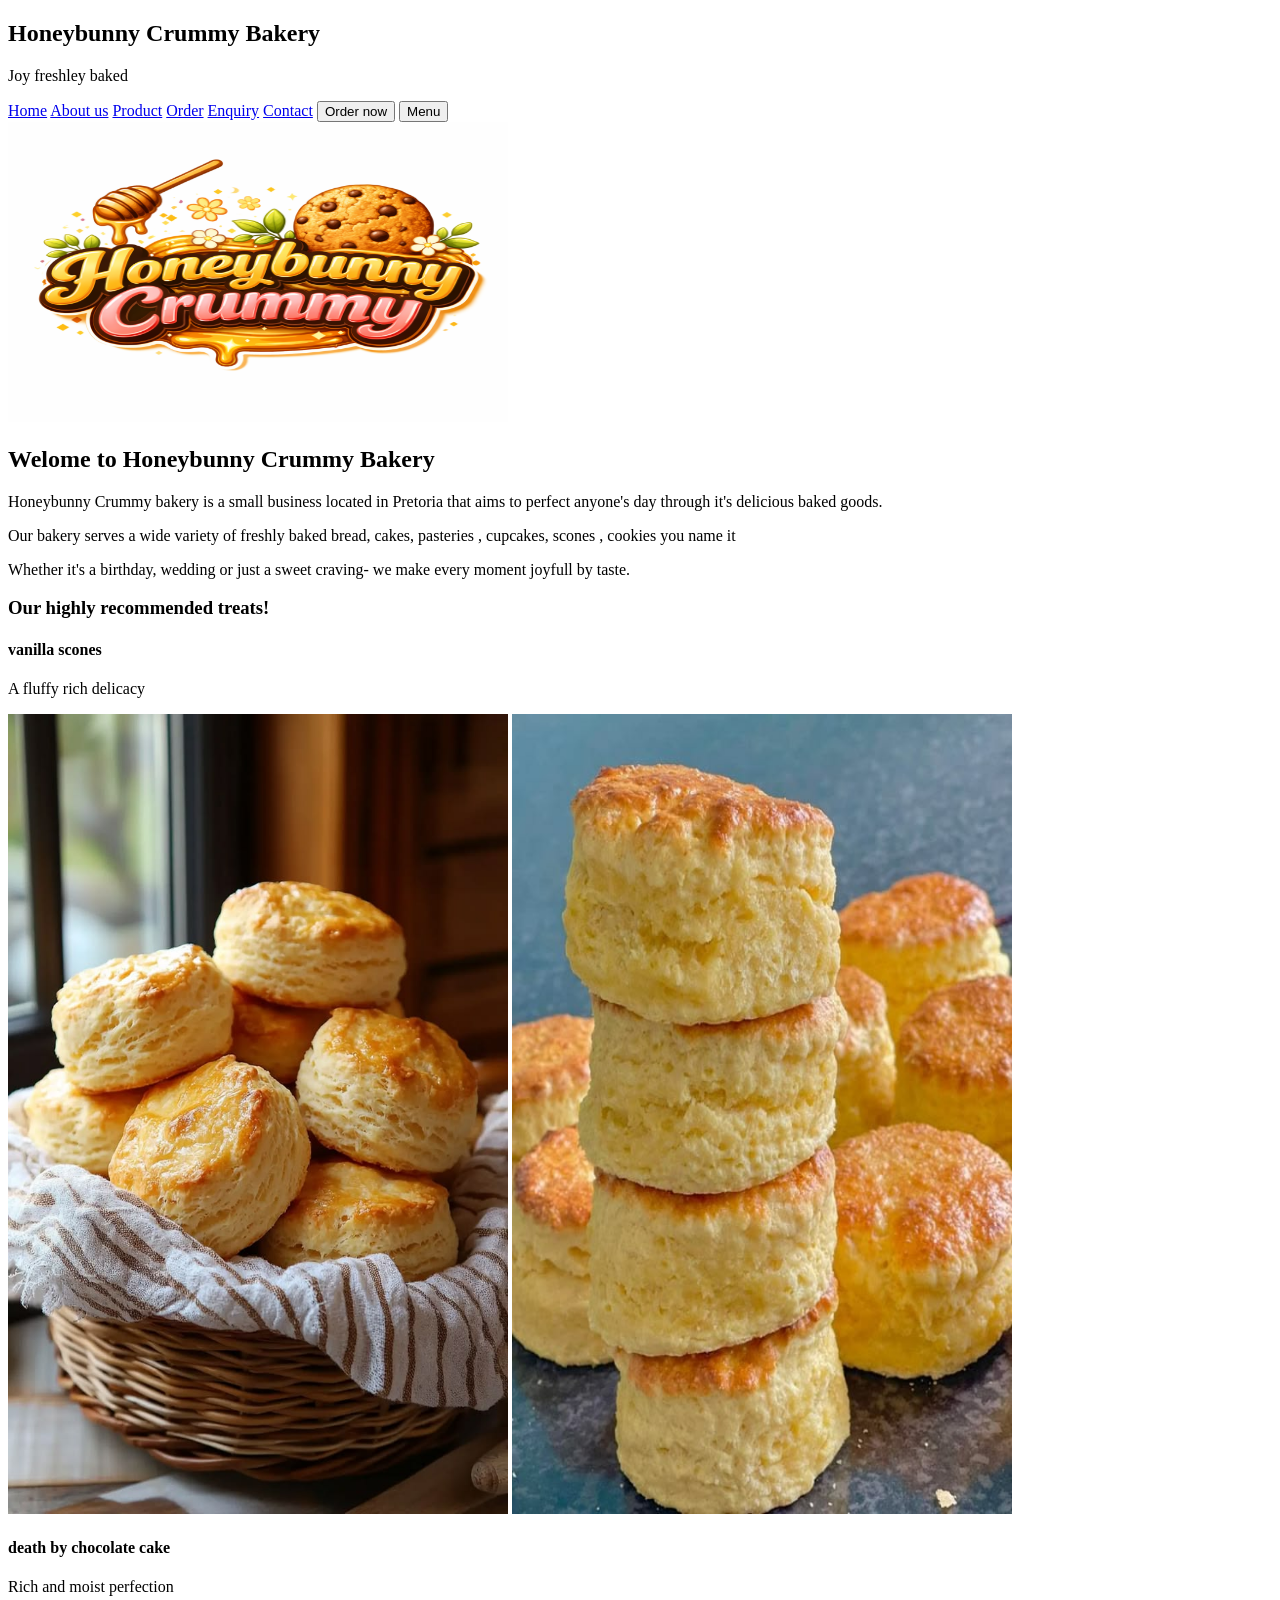
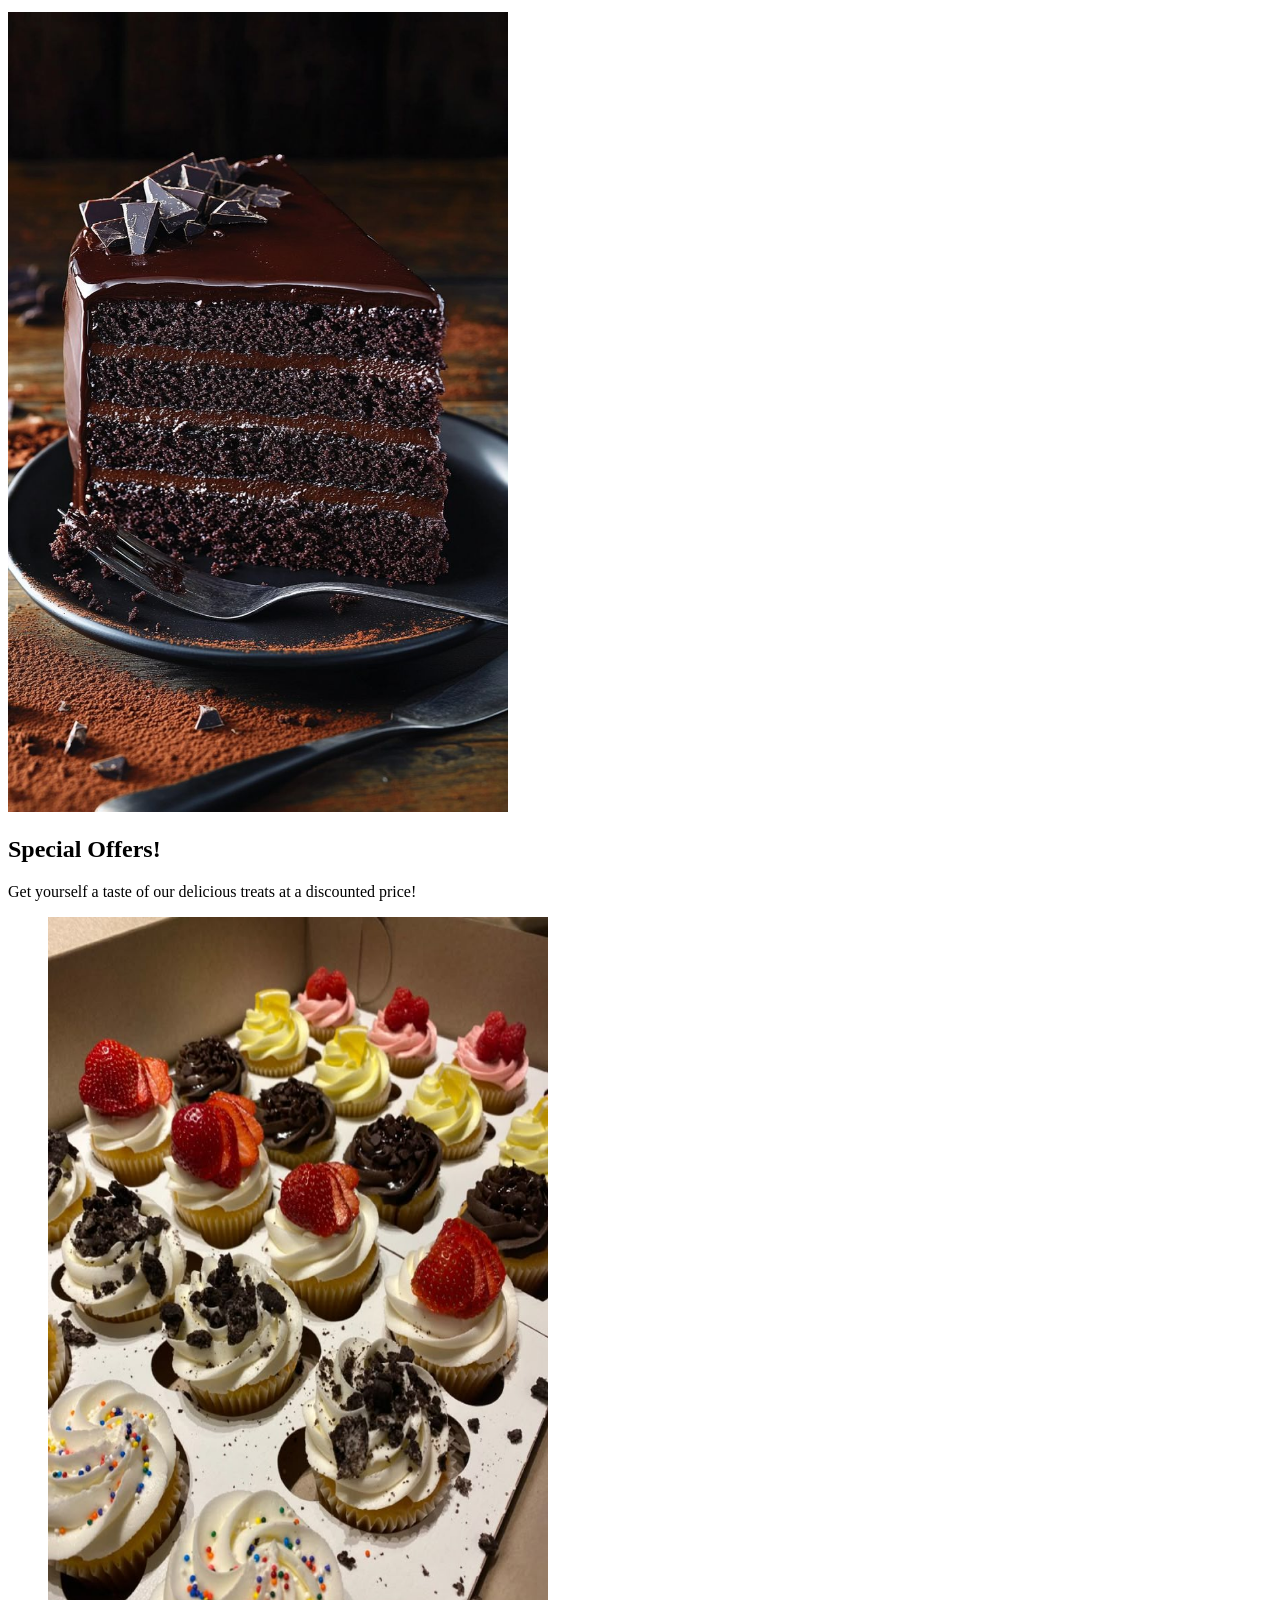
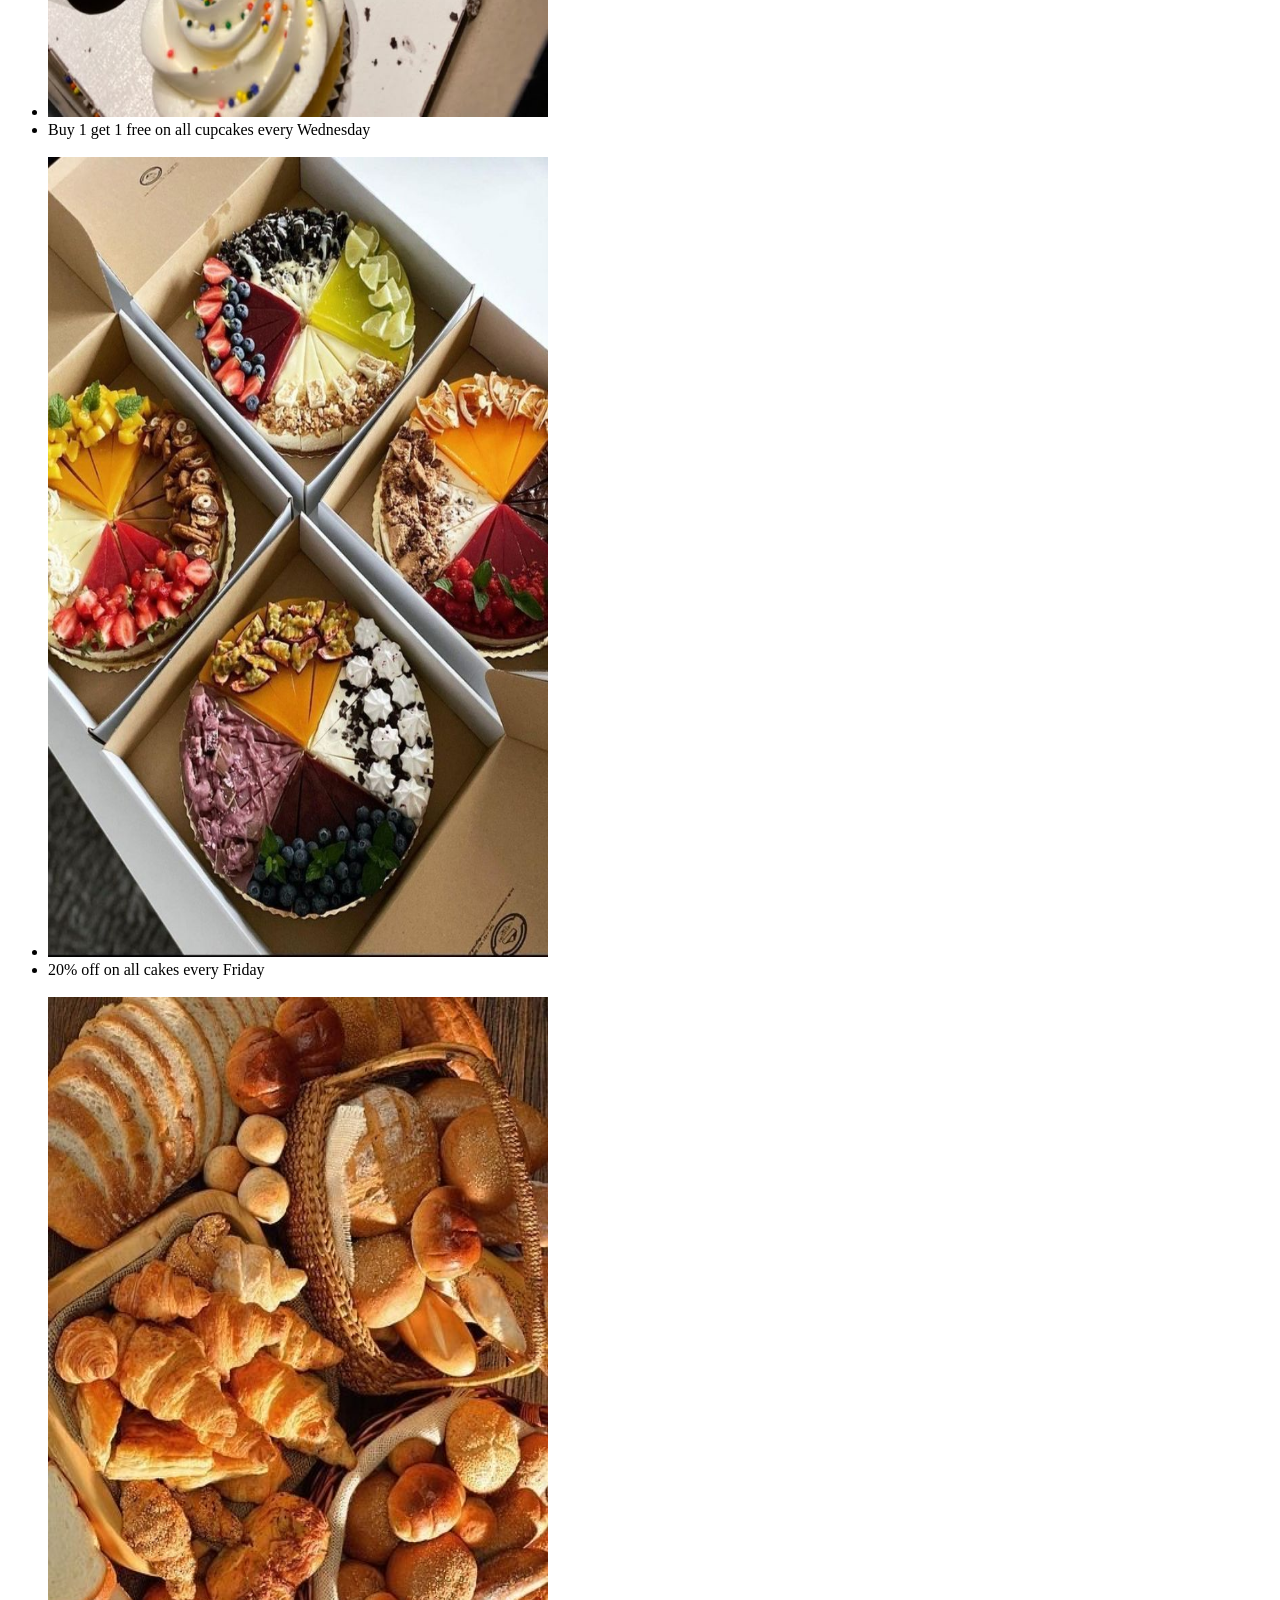
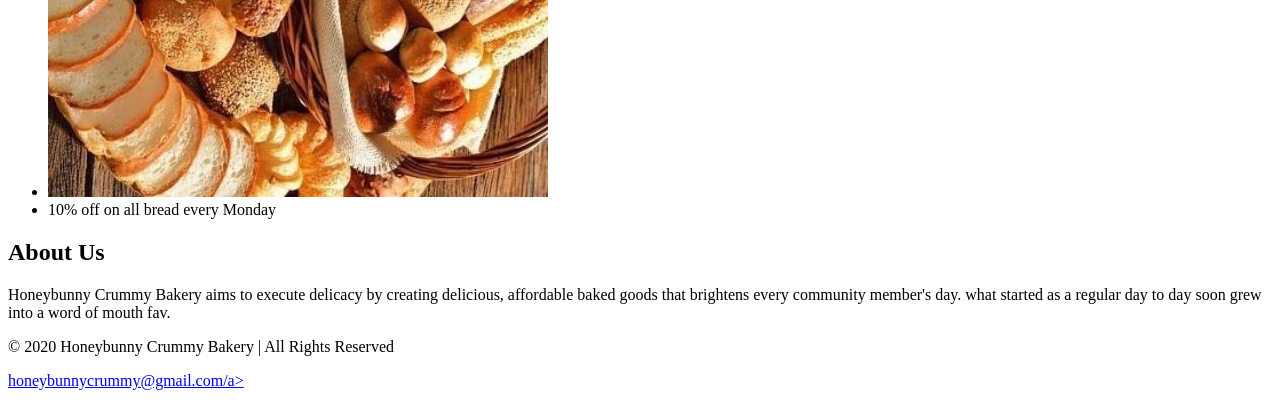
==== index.html @ 69fd5ffc "Update index.html" ====
<!DOCTYPE html>
<html lang="en">
<head>
    <meta charset="UTF-8">
    <meta name="viewport" content="width=<device-width>, initial-scale=1.0">
    <title>Honeybunny Crummy Bakery</title>
</head>
<body>
    <header> <nav>
        <h1>Honeybunny Crummy Bakery</h1>
        <p>Joy freshley baked</p>
    <!--Navigation Menu-->
               <a href="index.html">Home</a>
               <a href="about.html">About us</a>
               <a href="product.html">Product</a>
               <a href="order.html">Order</a>
               <a href="enquiry.html">Enquiry</a>
               <a href="contact.html">Contact</a>
               <button>Order now</button>
               <button>Menu</button>
            <!--Navigation Menu-->
            
        <div>
            <!--Hero Image-->
            <img src="img/345aa42f845e050a485e740741fa37d4fe68a4b5cc8fd5826ed70a18f57717d4 (1).png"alt="honeybunnycrummy" style="width: 500px; height:300px;">
            </div> 
        </nav>
        </header>
        <main>
            <section>  
                <!--Welcome Message-->
             <h2>Welome to Honeybunny Crummy Bakery</h2>  
             <p>Honeybunny Crummy bakery is a small business located in Pretoria that aims to perfect anyone's day through it's delicious baked goods. </p>  
            <p>Our bakery serves a wide variety of freshly baked bread, cakes, pasteries ,
                cupcakes, scones , cookies you name it
            </p>
            <p>Whether it's a birthday, wedding or just a sweet craving- we make every moment joyfull by taste.</p>
        </section>

        <section class="section">
            <h3>Our highly recommended treats! </h3>
            <div class="product">
                <div class="product">
                    <h4>vanilla scones</h4>
                    <p>A fluffy rich delicacy</p>

                    <img src="img/424017501be3a14c4500cca34b49188e.jpg" alt="Scones"width="500px" height="800px">

                    <img src="img/Scones (Dikuku).jpg" alt="Scones" width="500px" height="800px">

            </div>
            <div class="product">
                <h4>death by chocolate cake</h4>
                <p>Rich and moist perfection</p>

                <img src="img/Dark chocolate mud cake with deep cocoa flavor.jpg"alt="chocolate CAKE"width="500px"height="800px">

            </div>
            <section>
                <h2>Special Offers!</h2>
                <p>Get yourself a taste of our delicious treats at a discounted price!</p>
                <ul>
                    <li><img src="img/Cupcakes.jpg"alt="cupcakes"width="500px"height="800px"></li>
                    <li>Buy 1 get 1 free on all cupcakes every Wednesday</li>
                    <br>
                    <li><img src="img/download (4).jpg"alt="cake slices"width="500px"height="800px"></li>
                    <li>20% off on all cakes every Friday</li>
                    <br>
                    <li><img src="img/bread platter.jpg"alt="bread platter"width="500px"height="800px"></li>
                    <li>10% off on all bread every Monday</li>
                </ul>
                

            </section>

        <section class="selection">
            <h2>About Us</h2>
            <p>Honeybunny Crummy Bakery aims to execute delicacy by creating delicious, 
                affordable baked goods that brightens every community member's day.
                what started as a regular day to day soon grew into a word of mouth fav.
            </p>
        </section>
        

    <footer>
        <p>&copy; 2020 Honeybunny Crummy Bakery | All Rights Reserved</p>
    
  <a href="mailto:honeybunnycrummy@gmail.com">honeybunnycrummy@gmail.com/a></p>
    </footer>
</body>
</main>
</body>
</html>
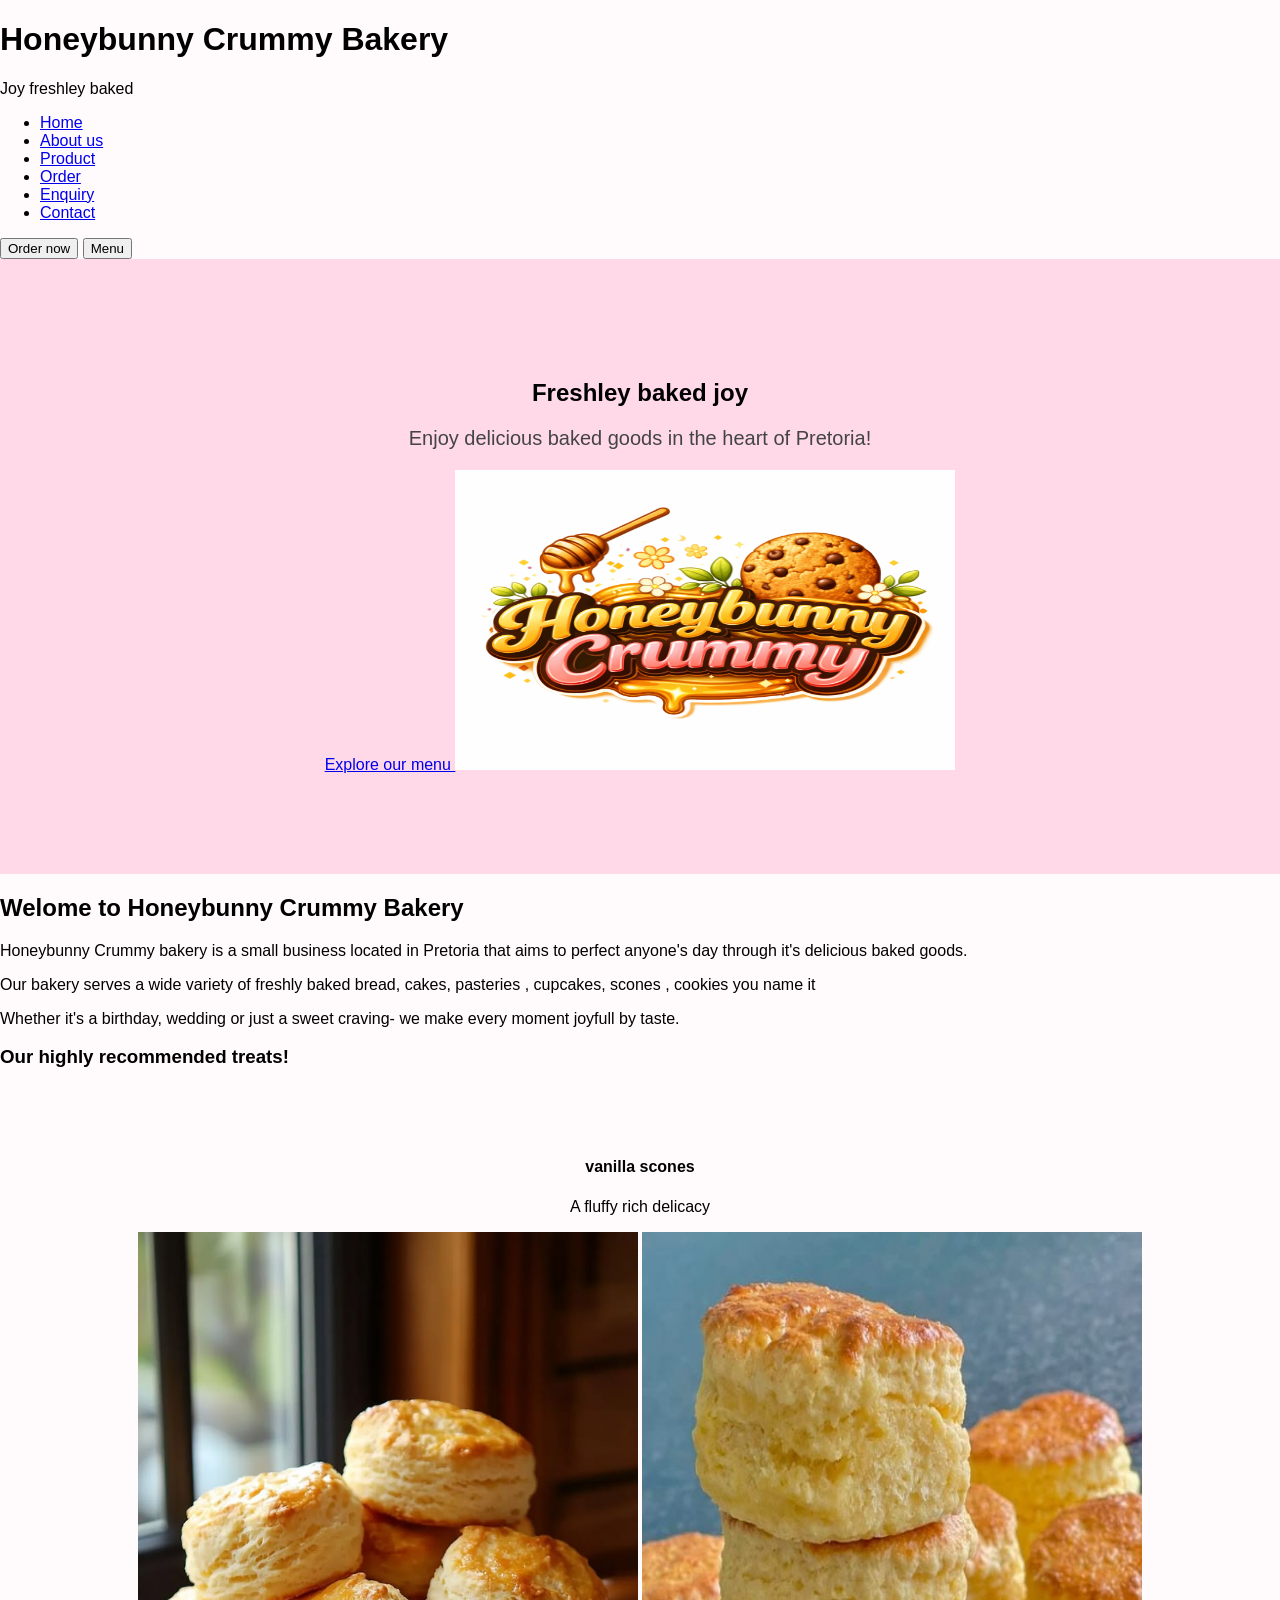
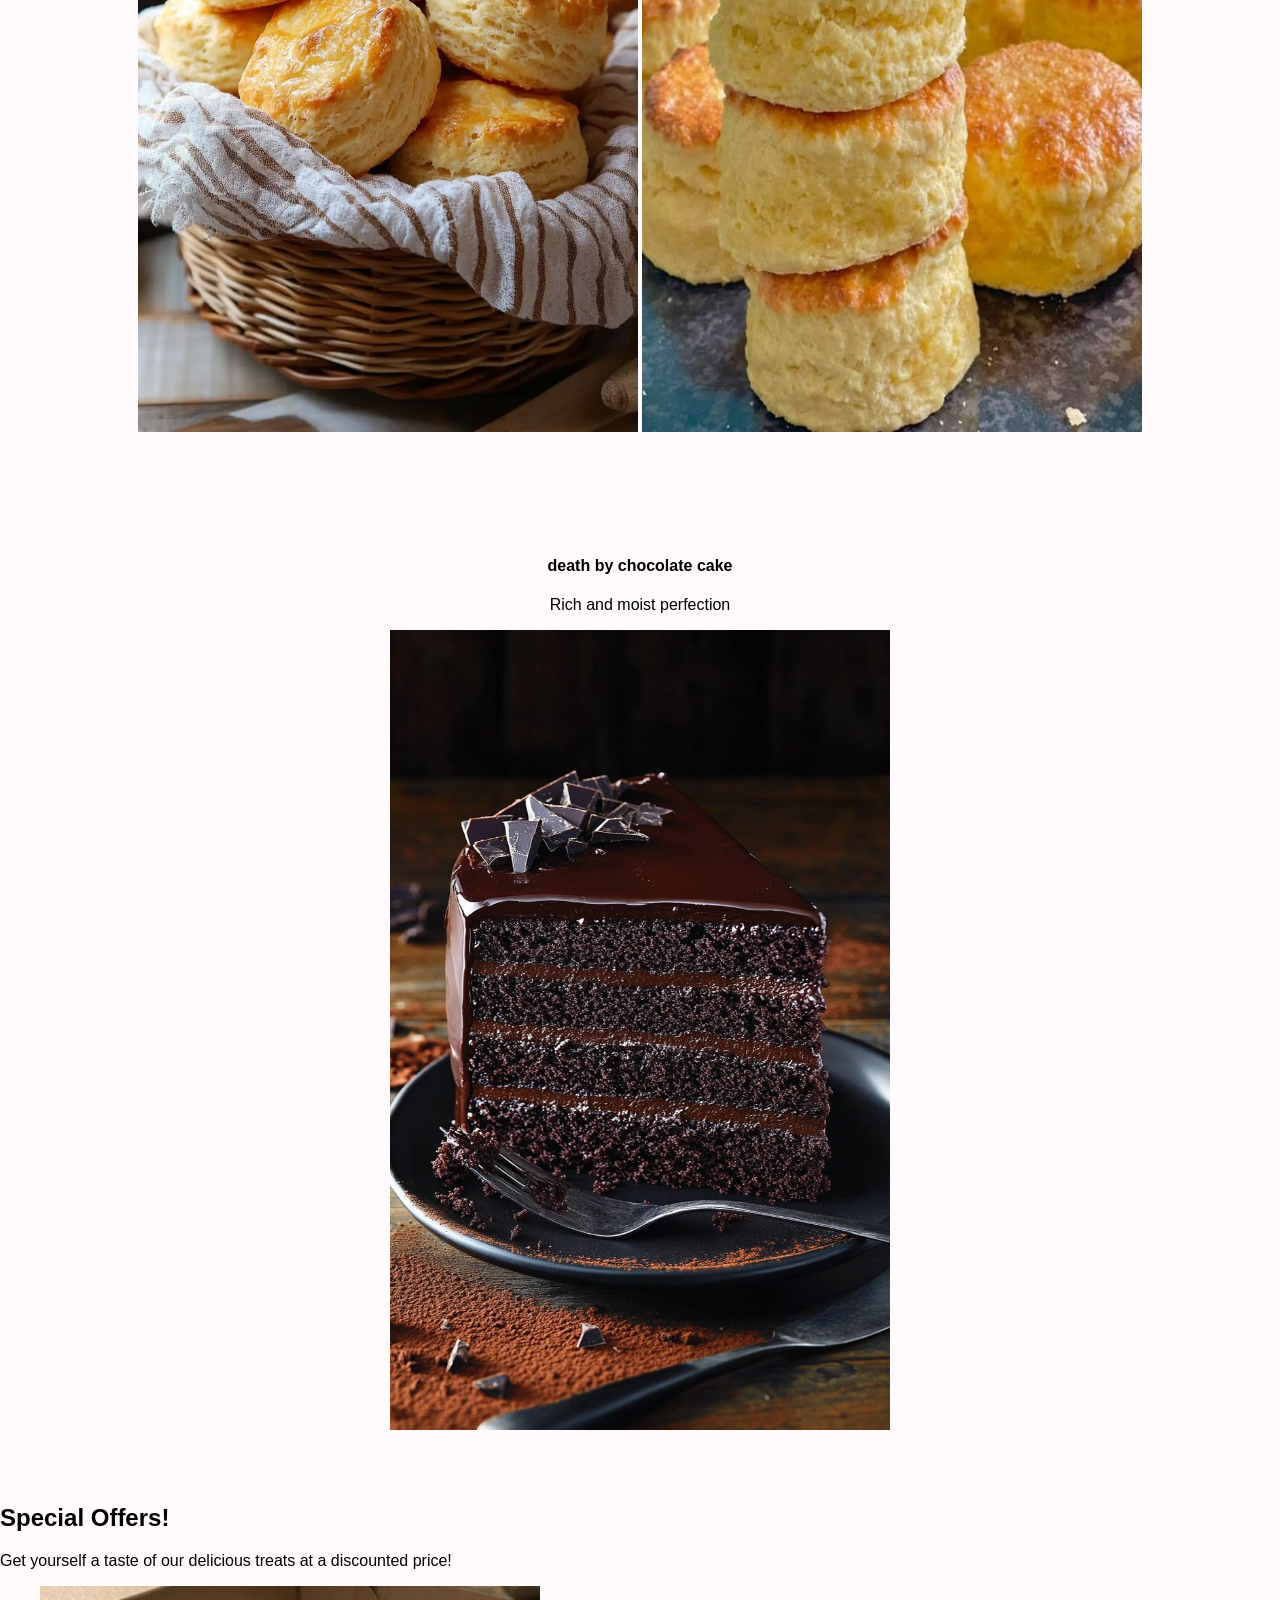
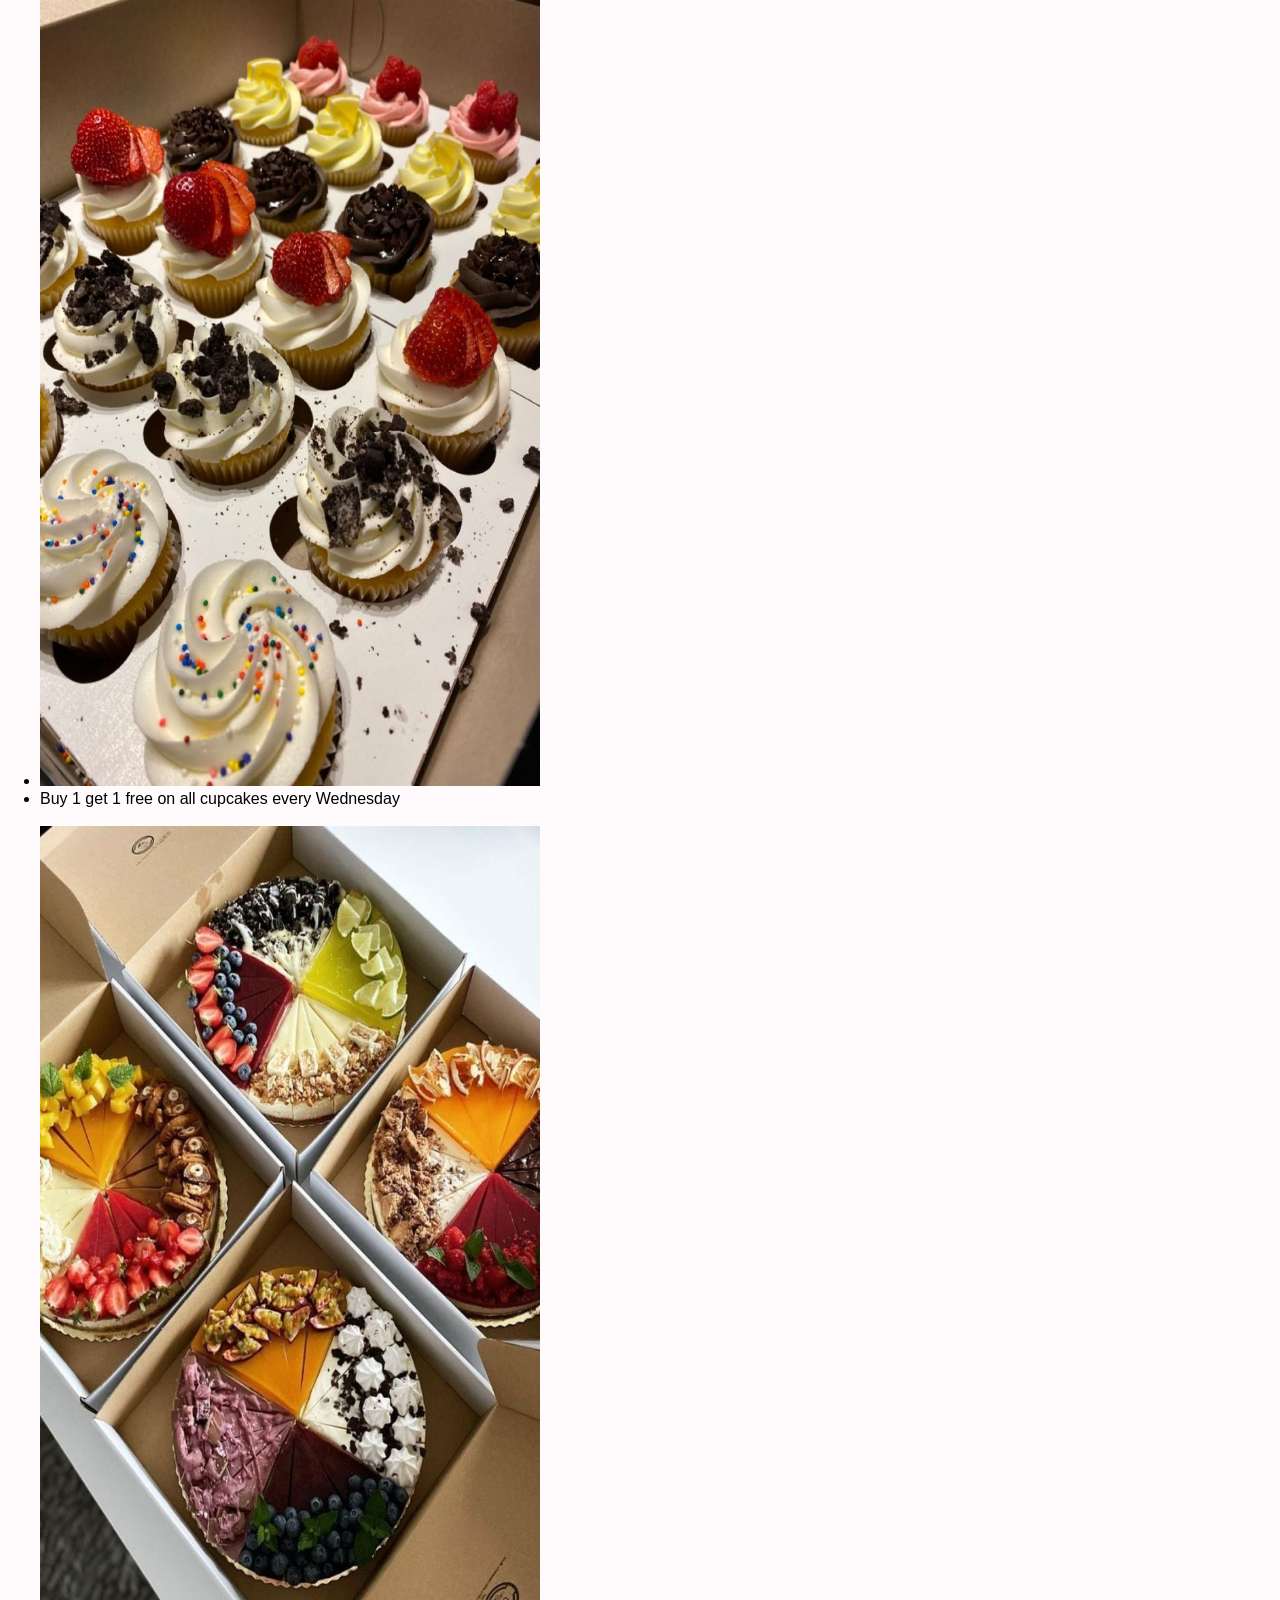
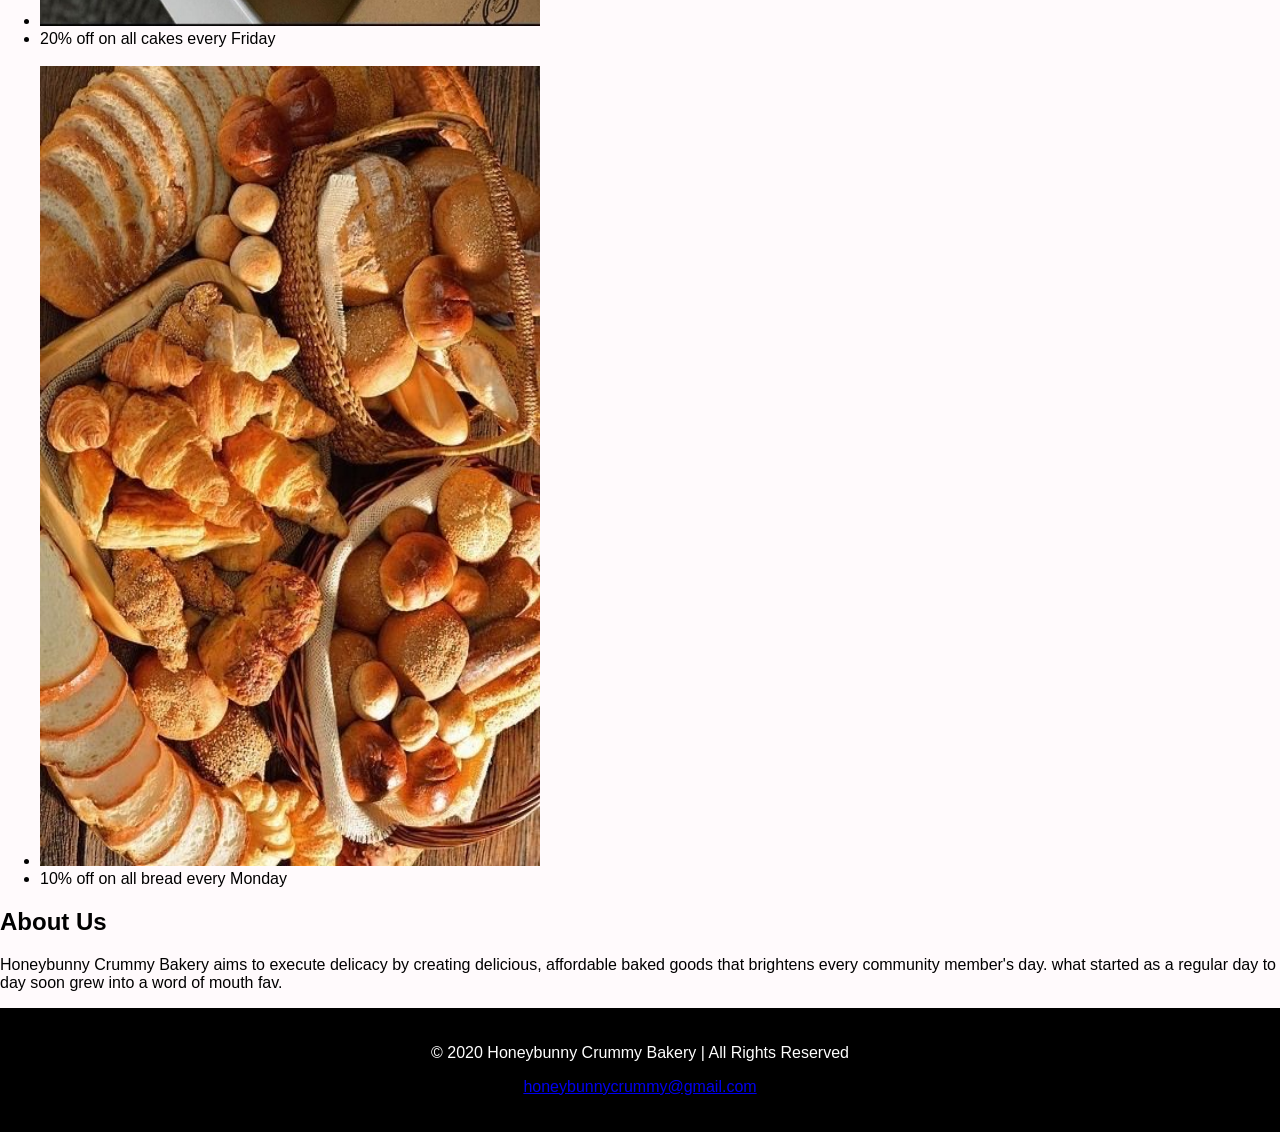
==== commit 3a4e627d: "Update index.html" ====
--- a/index.html
+++ b/index.html
@@ -4,28 +4,49 @@
     <meta charset="UTF-8">
     <meta name="viewport" content="width=<device-width>, initial-scale=1.0">
     <title>Honeybunny Crummy Bakery</title>
+    <link rel="stylesheet"href="style.css">
+    
 </head>
 <body>
-    <header> <nav>
+    <header>
+        <div class="logo">
         <h1>Honeybunny Crummy Bakery</h1>
+
         <p>Joy freshley baked</p>
     <!--Navigation Menu-->
-               <a href="index.html">Home</a>
-               <a href="about.html">About us</a>
-               <a href="product.html">Product</a>
-               <a href="order.html">Order</a>
-               <a href="enquiry.html">Enquiry</a>
-               <a href="contact.html">Contact</a>
+    <nav>
+        <ul>
+              <li><a href="index.html">Home</a></li>
+               <li><a href="about.html">About us</a></li>
+               <li><a href="product.html">Product</a></li>
+               <li><a href="order.html">Order</a></li>
+               <li><a href="enquiry.html">Enquiry</a></li>
+               <li><a href="contact.html">Contact</a></li>
+               </ul>
+               </nav>
+
                <button>Order now</button>
+               
                <button>Menu</button>
-            <!--Navigation Menu-->
             
-        <div>
-            <!--Hero Image-->
-            <img src="img/345aa42f845e050a485e740741fa37d4fe68a4b5cc8fd5826ed70a18f57717d4 (1).png"alt="honeybunnycrummy" style="width: 500px; height:300px;">
-            </div> 
-        </nav>
+            
+        
+            <!--Hero Section-->
+            <section class="hero">
+                <div class="hero-text">
+                    <h2>Freshley baked joy</h2>
+                    <p>Enjoy delicious baked goods in the heart of Pretoria!</p>
+                    <a href="product.html" class="btn">
+                        Explore our menu
+                    </a>
+            <!---Hero Image--->
+            <img src="img/345aa42f845e050a485e740741fa37d4fe68a4b5cc8fd5826ed70a18f57717d4 (1).png" alt="honeybunnycrummy" style="width: 500px; height:300px;">
+            </div>
+            </section> 
+        
         </header>
+
+        <!--Main Content-->
         <main>
             <section>  
                 <!--Welcome Message-->
@@ -37,9 +58,11 @@
             <p>Whether it's a birthday, wedding or just a sweet craving- we make every moment joyfull by taste.</p>
         </section>
 
+        <!--Featured Products-->
         <section class="section">
             <h3>Our highly recommended treats! </h3>
-            <div class="product">
+
+            <article>
                 <div class="product">
                     <h4>vanilla scones</h4>
                     <p>A fluffy rich delicacy</p>
@@ -47,15 +70,17 @@
                     <img src="img/424017501be3a14c4500cca34b49188e.jpg" alt="Scones"width="500px" height="800px">
 
                     <img src="img/Scones (Dikuku).jpg" alt="Scones" width="500px" height="800px">
+            </div>
 
-            </div>
+            <article>
             <div class="product">
                 <h4>death by chocolate cake</h4>
                 <p>Rich and moist perfection</p>
+            
+                <img src="img/Dark chocolate mud cake with deep cocoa flavor.jpg"alt="chocolate CAKE"width="500px"height="800px">
+            </article>
+            </div>
 
-                <img src="img/Dark chocolate mud cake with deep cocoa flavor.jpg"alt="chocolate CAKE"width="500px"height="800px">
-
-            </div>
             <section>
                 <h2>Special Offers!</h2>
                 <p>Get yourself a taste of our delicious treats at a discounted price!</p>
@@ -70,9 +95,9 @@
                     <li>10% off on all bread every Monday</li>
                 </ul>
                 
-
             </section>
 
+        <!--About preview-->
         <section class="selection">
             <h2>About Us</h2>
             <p>Honeybunny Crummy Bakery aims to execute delicacy by creating delicious, 
@@ -80,14 +105,14 @@
                 what started as a regular day to day soon grew into a word of mouth fav.
             </p>
         </section>
-        
+    </main>        
 
     <footer>
         <p>&copy; 2020 Honeybunny Crummy Bakery | All Rights Reserved</p>
     
-  <a href="mailto:honeybunnycrummy@gmail.com">honeybunnycrummy@gmail.com/a></p>
+  <p><a href="mailto:honeybunnycrummy@gmail.com">honeybunnycrummy@gmail.com</a></p>
     </footer>
+    
 </body>
-</main>
-</body>
+
 </html>
--- a/style.css
+++ b/style.css
@@ -0,0 +1,115 @@
+body{
+    margin: 0;
+    font-family : Arial, Helvetica, sans-serif;
+    background-color: #fffafc;
+    color: black;
+}
+
+.hero{
+    background-color: #ffd9e8;
+    text-align: center;
+    padding: 100px 20px;
+}
+
+.hero h1{
+    font-size: 50px;
+    margin-bottom: 10px;
+    color: black;
+}
+
+.hero p{
+    font-size: 20px;
+    color: #444;
+}
+
+.hero button{
+    background-color: #d4af37;
+    color: black;
+    border: none;
+    padding: 14px 28px;
+    font-size: 18px;
+    cursor: pointer;
+    margin-top: 20px;
+    transition : background-color 0.5s;
+}
+
+.hero button:hover {
+    background-color: pink;
+}
+
+.welcome {
+    text-align: center;
+    padding: 50px 20px;
+}
+
+.welcome h2 {
+    font-size: 34px;
+}
+
+.welcome p {
+    max-width: 700px;
+    margin: auto;
+    font-size: 18px;
+    line-height: 1.6;
+}
+
+.featured {
+    text-align: center;
+    padding: 40px;
+}
+
+.card {
+    background-color: white;
+    border: 2px solid pink;
+    border-radius: 15px;
+    width: 260px;
+    display: inline-block;
+    margin: 15px;
+    padding: 15px;
+    box-shadow: 0 4px 8px rgba(212,175,55,0.4);
+}
+
+.card img{
+    width: 100%;
+    border-radius: 10px;
+}
+
+.card h3 {
+    margin-top: 10px;
+}
+
+.card:hover {
+    background-color: #fff0f5;
+    transition: background-color 0.5s;
+}
+
+footer {
+    background-color: black;
+    color: white;
+text-align: center;
+padding: 20px;
+}
+
+.product {
+    background-color: #fffafc;
+    text-align: center;
+    padding: 50px 20px;
+}
+
+.product h2 {
+    font-size: 38px;
+    color: black;
+    margin-bottom: 30px;
+}
+
+.product-item {
+    background-color: white;
+    border: 2px solid #f8c8dc;
+    border-radius: 15px;
+    width: 250px;
+    display: inline-block;
+    margin: 15px;
+    padding: 20px;
+    box-shadow: 0 4px 8px rgba( 212, 175, 55, 0.3);
+}
+
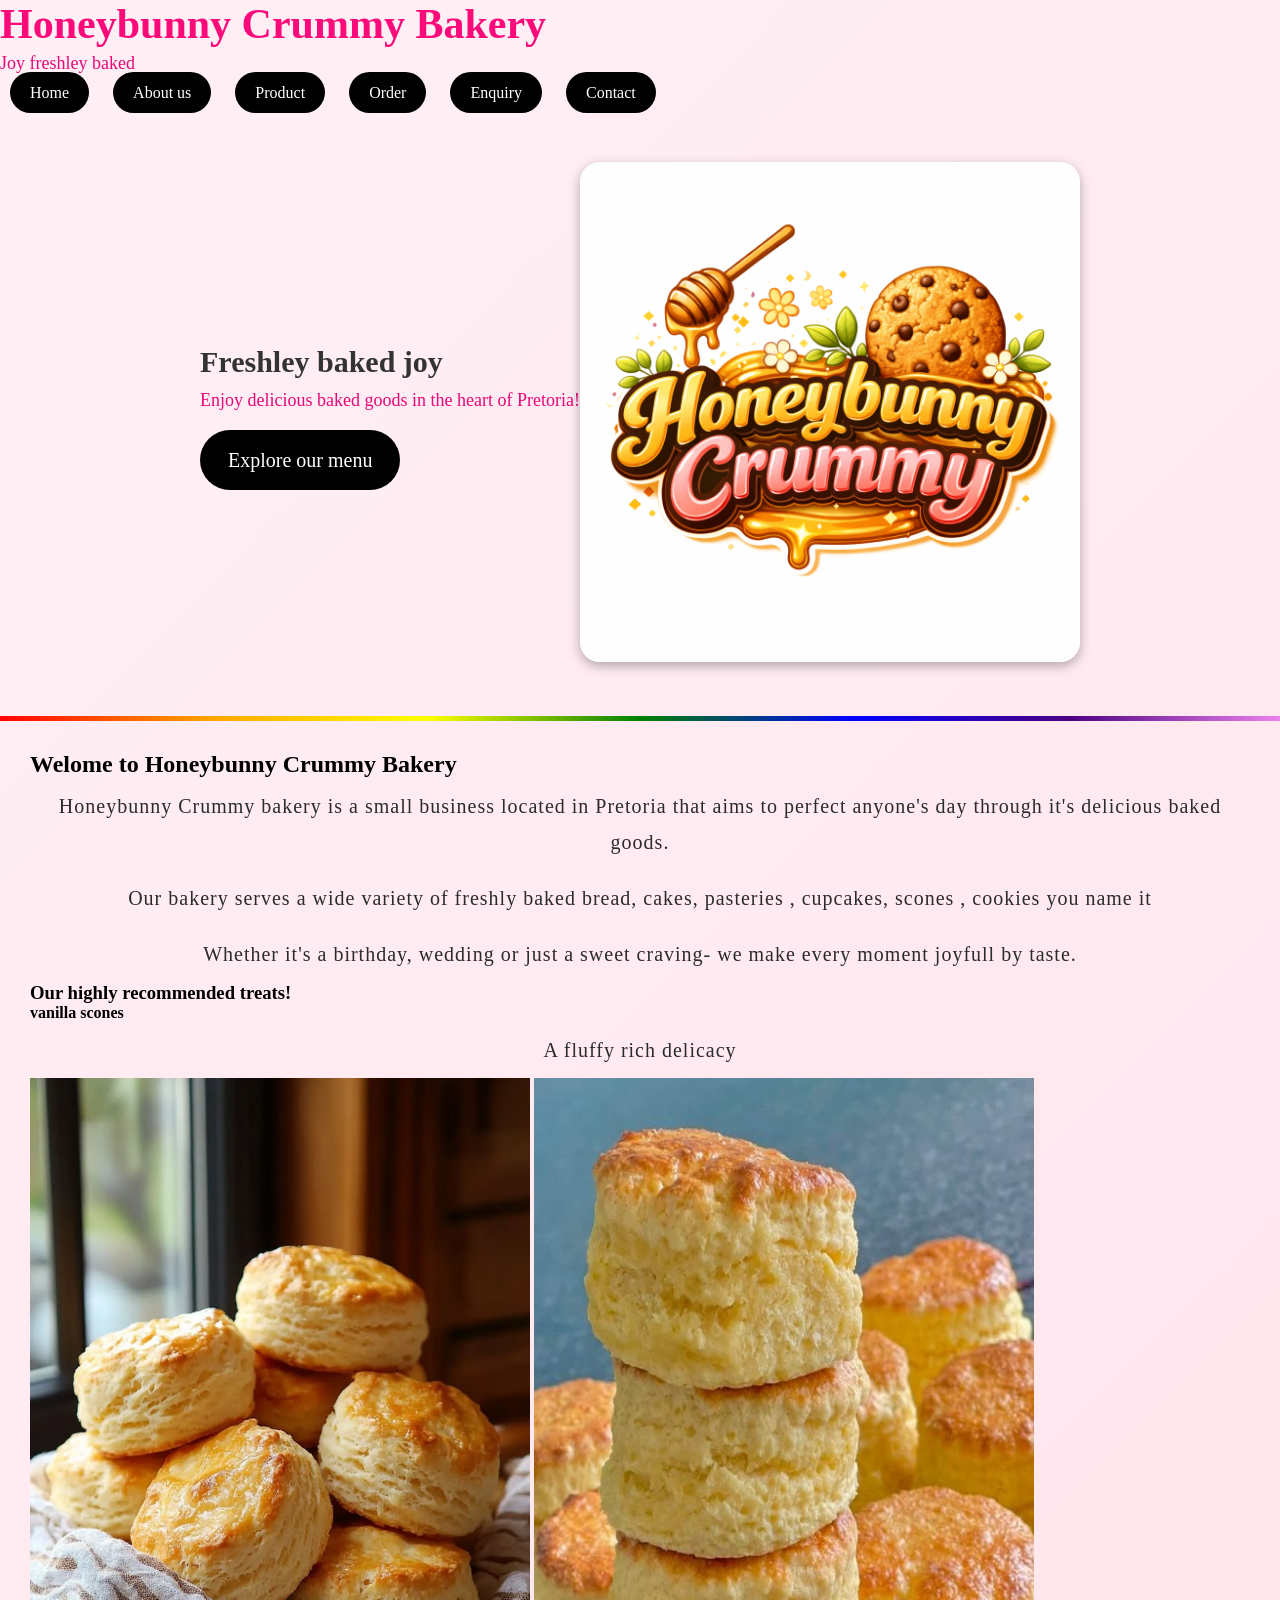
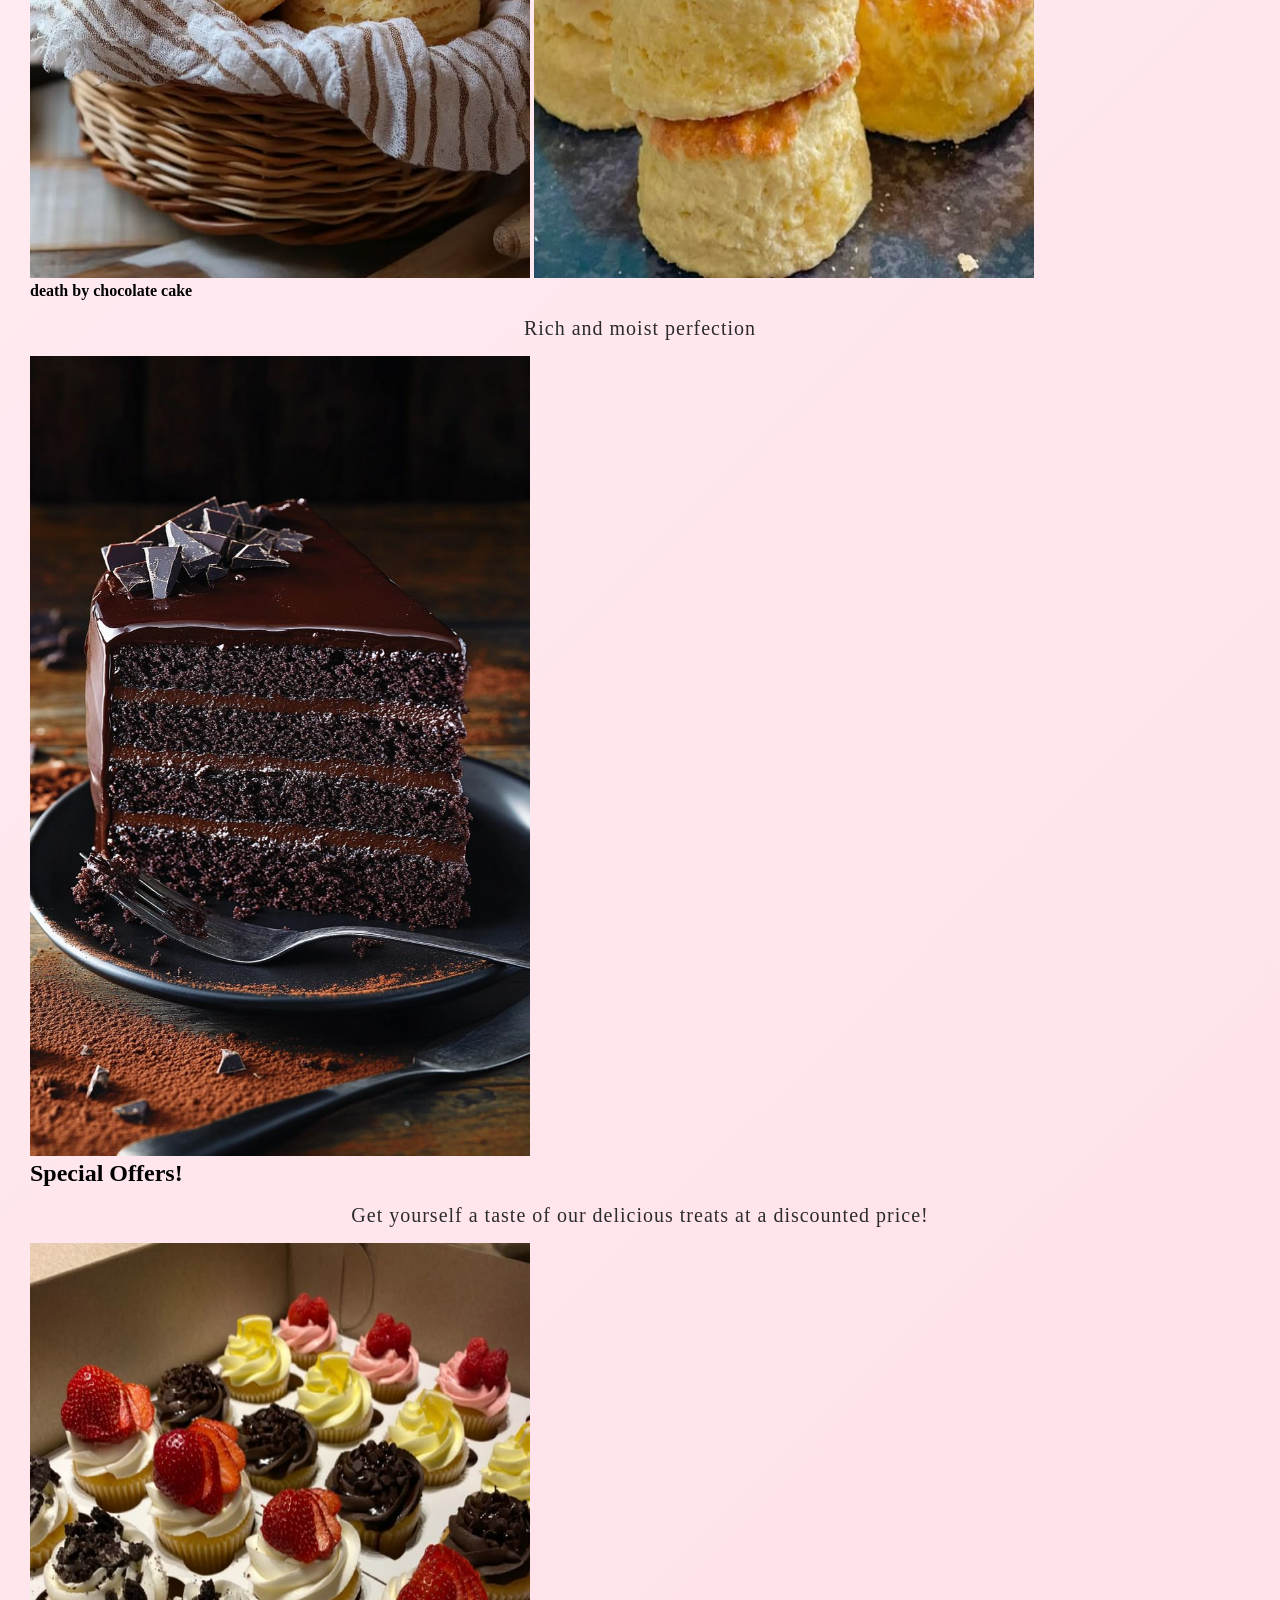
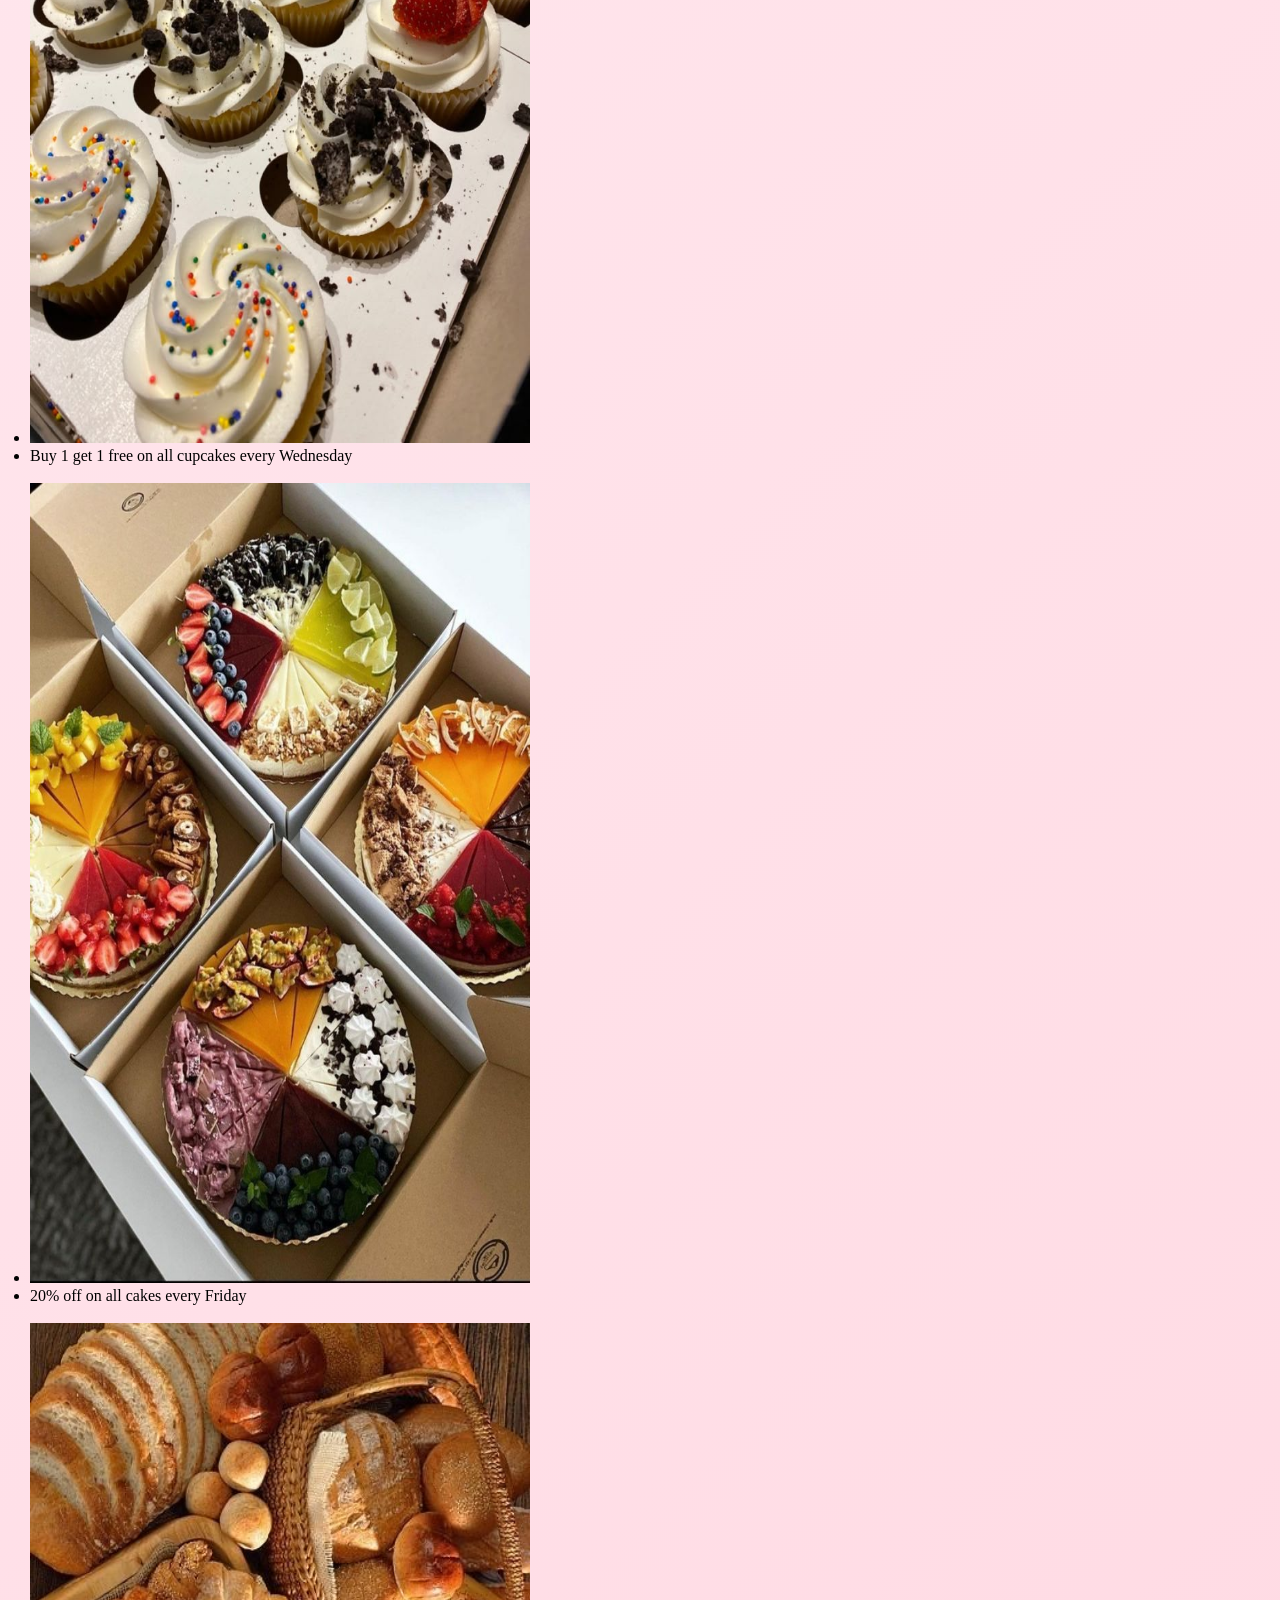
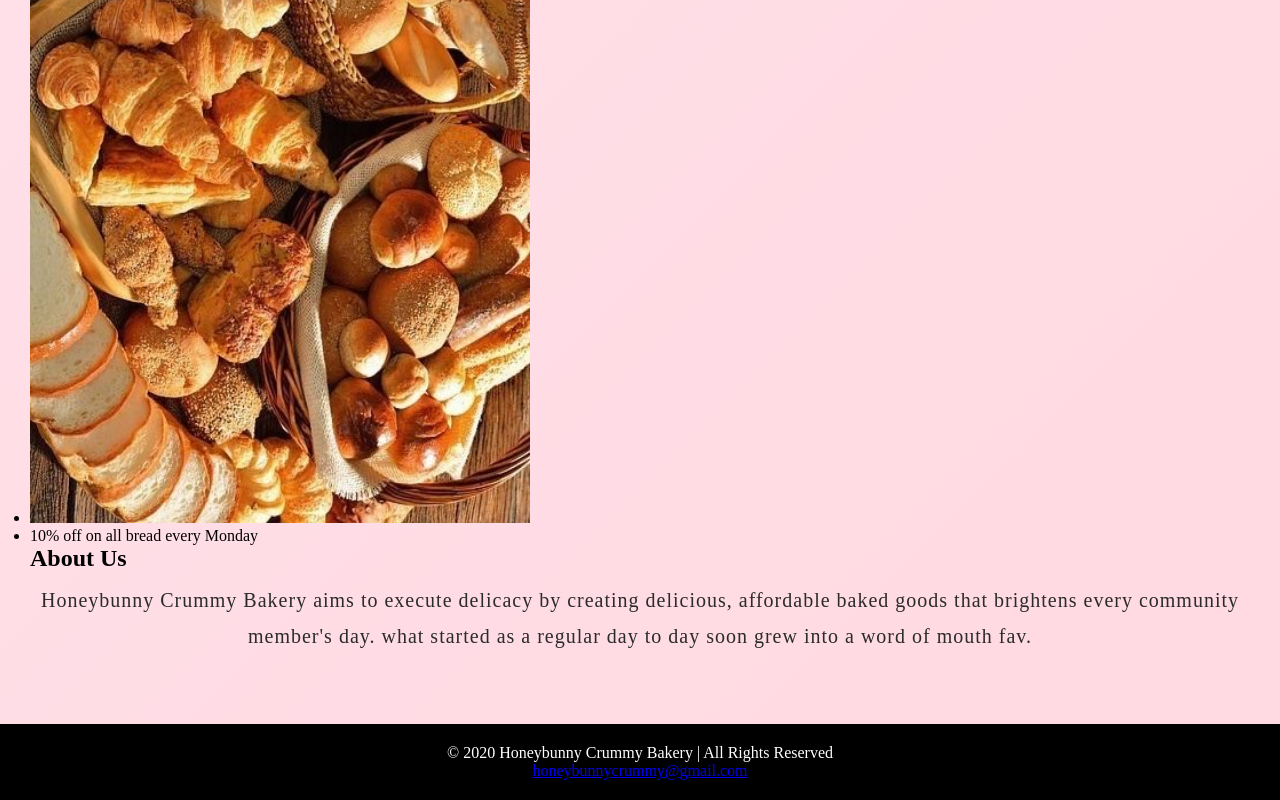
==== commit 3a0a5d94: "Update index.html" ====
--- a/index.html
+++ b/index.html
@@ -25,23 +25,23 @@
                </ul>
                </nav>
 
-               <button>Order now</button>
-               
-               <button>Menu</button>
-            
-            
-        
             <!--Hero Section-->
             <section class="hero">
+
                 <div class="hero-text">
                     <h2>Freshley baked joy</h2>
                     <p>Enjoy delicious baked goods in the heart of Pretoria!</p>
+
                     <a href="product.html" class="btn">
                         Explore our menu
                     </a>
+                    </div>
+                
             <!---Hero Image--->
-            <img src="img/345aa42f845e050a485e740741fa37d4fe68a4b5cc8fd5826ed70a18f57717d4 (1).png" alt="honeybunnycrummy" style="width: 500px; height:300px;">
+              <div class="hero-image">
+            <img src="img/345aa42f845e050a485e740741fa37d4fe68a4b5cc8fd5826ed70a18f57717d4 (1).png" alt="honeybunnycrummy"style="width: 500px; height: 500px;">
             </div>
+
             </section> 
         
         </header>
--- a/style.css
+++ b/style.css
@@ -1,115 +1,328 @@
-body{
+.body{
     margin: 0;
-    font-family : Arial, Helvetica, sans-serif;
-    background-color: #fffafc;
+    font-family : Verdana, sans-serif;
+    background-color: #c55883;
+    color: #222
+}
+body{ background:linear-gradient( 135deg, #fff0f5, #ffd1dc, #ffb6c1, #fff5fa);
+background-size: 400% 400%;
+animation: backgroundMove 12s infinite ease;
+}
+*{
+    margin: 0;
+    padding:0;
+    box-sizing: border-box;
+} 
+
+.header{
+    background-color: linear-gradient(to right, #ff69b4,#ff1493, #000000);
+    text-align: center;
+    padding: 20px;
+}
+.logo h1{
+    animation: glowText 3s infinite alternate;
+}
+@keyframes glowText{
+    from{
+        text-shadow: 0 0 8px #ff69b4;
+    }
+    to{
+        text-shadow:
+        0 0 15px #ff1493,
+        0 0 25px #ffd700;
+        
+    }
+}
+
+.logo h1{
+    font-size: 42px;
+    margin-bottom: 5px;
+    color: rgb(252, 9, 122);
+}
+
+.logo p{
+    font-size: 18px;
+    color: #e90878;
+}
+
+.nav ul{
+    list-style-type: none;
+    margin:0;
+    padding: 0;
+    overflow: hidden;
+    text-align: center;
+}
+
+nav li{
+    display: inline-block;
+    margin: 10px;
+}
+nav li a{
+    text-decoration: none;
+    color: white;
+    background-color:black;
+    padding: 12px 20px;
+    border-radius: 25px;
+    font-size: 16px;
+}
+nav li a:hover{
+    background-color: #ffb6c1;
     color: black;
 }
 
-.hero{
-    background-color: #ffd9e8;
-    text-align: center;
-    padding: 100px 20px;
-}
-
-.hero h1{
-    font-size: 50px;
-    margin-bottom: 10px;
-    color: black;
-}
-
-.hero p{
+button:hover {
+    background-color: black;
+}
+
+.hero {
+    display: flex;
+    justify-content: center;
+    align-items: center;
+    padding: 50px;
+    background-color: linear-gradient(to right, #cc0e8d, #f06078, #e70953);
+}
+
+.hero-text {
     font-size: 20px;
-    color: #444;
-}
-
-.hero button{
-    background-color: #d4af37;
-    color: black;
-    border: none;
-    padding: 14px 28px;
-    font-size: 18px;
-    cursor: pointer;
-    margin-top: 20px;
-    transition : background-color 0.5s;
-}
-
-.hero button:hover {
-    background-color: pink;
-}
-
-.welcome {
-    text-align: center;
-    padding: 50px 20px;
-}
-
-.welcome h2 {
-    font-size: 34px;
-}
-
-.welcome p {
-    max-width: 700px;
-    margin: auto;
-    font-size: 18px;
+    color: #333;
     line-height: 1.6;
 }
 
-.featured {
-    text-align: center;
-    padding: 40px;
-}
-
-.card {
-    background-color: white;
-    border: 2px solid pink;
-    border-radius: 15px;
-    width: 260px;
+.btn{
     display: inline-block;
-    margin: 15px;
-    padding: 15px;
-    box-shadow: 0 4px 8px rgba(212,175,55,0.4);
-}
-
-.card img{
-    width: 100%;
-    border-radius: 10px;
-}
-
-.card h3 {
-    margin-top: 10px;
-}
-
-.card:hover {
-    background-color: #fff0f5;
-    transition: background-color 0.5s;
-}
-
-footer {
     background-color: black;
     color: white;
+    padding: 14px 28px;
+    text-decoration: none;
+    border-radius: 30px;
+    margin-top: 15px;
+}
+
+.btn:hover {
+    background-color: #ff69b4;
+    color: black;
+}
+
+.hero img {
+    width: 40% ;
+    border-radius: 20px;
+    box-shadow: 0 4px 12px rgba(0,0,0,0.3);
+}
+.hero img{
+    animation: floatImage 4s ease in-out infinite;
+}
+.hero-ext p{
+    color: #4a4a4a;
+    font-style: italic;
+    animation: fadeInText 3s ease-in;
+}
+main{
+    border-top: 5px solid;
+    border-image: linear-gradient(to right, red, orange, yellow, green, blue, indigo, violet)1;
+    padding: 30px;
+    p{
+        font-size : 20px;
+        line-height: 1.8;
+        color: #2b2b2b; 
+        text-align:center;
+        letter-spacing: 1px;
+        padding: 10px;
+    }
+}
+
+footer{
+    background-color: black;
+    color: white;
+    text-align: center;
+    padding: 20px;
+    margin-top: 30px;
+}
+@keyframes floatImage{
+    0%{  transform: translatey(0px);}
+    50%{ transform: translatey(-15px);}
+    100%{ transform: translatey(0px);}
+}
+@keyframes backgroundMove {
+    0%{background-position: 0% 50%;}
+    50%{background-position: 100% 50%;}
+    100%{background-position: 0% 50%;}
+}
+@keyframes fadeInText{ from{
+    opacity: 0;
+    transform: translateY(20px);
+}
+ to {
+    opacity:1;
+    transform: translateY(0);
+ }
+}
+
+@media screen and (max-width: 768px) {
+    .hero{ 
+        flex-direction: column;
+        text-align: center;
+    }
+    .hero-text {
+        width: 100%;
+    }
+    .hero img{
+        width: 90%;
+        margin-top: 20px;
+    }
+    nav li{ 
+        display: block;
+    margin-top: 10px;
+}
+}
+about-page.hero{
+    text-align: center;
+    color: white;
+    padding: 80px;
+    background-size: cover;
+}
+.about-content{
+    padding:40px;
+    text-align: center;
+ }
+ .about-hero h1{
+    color: #d81b60;
+ }
+ .about-hero p{
+     color: #4a4a4a;
+     font-style: italic;
+     animation: fadeInText 3s ease-in;
+    justify-content: center;
+     display: flex;
+     flex-wrap: wrap;
+ }
+ 
+ .about-content h2{
+    color: #d81b60;
+ }
+ .about-content p{
+    display:flex;
+    justify-content: center;
+    flex-wrap: wrap;
+ }
+.about-content img{
+    width: 320px;
+    border-radius: 20px;
+    border: 4px solid gold;
+    display: block;
+    margin: 20px auto;
+    box-shadow: 0 8px 18px rgba(0,0,0,0.2);
+    animation: float 3s ease-in-out infinite;
+    transition: 0.5s;
+} 
+.about-content img:hover{
+    transform: scale(1.08);
+}
+
+@keyframes float{
+    0%{transform: translatey(0px);}
+    50%{transform: translatey(-10px);}
+    100%{transform: translatey(0px);}
+}
+
+
+.product-card{
+    width: 45%;
+    float: left;
+    margin: 2%;
+    background-color: white;
+    border-radius: 15px;
+    padding: 15px;
+    text-align: left;
+    box-shadow: 0 4px 8px rgba(0,0,0,0.2);  
+    transition: 0.4s;
+} 
+.product-card:hover{
+    box-shadow: 0 8px 16px rgba(0,0,0,0.3);
+    transform: translateY(-5px);
+}
+.product-image {
+    width: 100%;
+    height: 250px;
+    border-radius: 12px;
+    border: 2px solid gold;
+}
+.product-title{
+    color: #d63384;
+    font-size: 24px;
+    font-weight: bold;
+    margin-bottom: 8px;
+}
+.products-description p{
+    color: #444;
+    font-size: 16px;
+    line-height: 1.5;
+}
+.product-price{
+    color: goldenrod;
+    font-size: 20px;
+    font-weight: bold;
+}
+ .product-grid{
+    content:"";
+    clear: both;
+    display: table;
+ }
+
+ .order-section{ 
+    padding: 40px;
+    text-align: center;
+ }
+ .order-section h2{
+    color: #d81b60
+ }
+ .order-form{
+    width: 65%;
+    margin: auto;
+    background: white;
+    padding: 30px;
+    border-radius:8px;
+    border: 1px solid #f8bbd0;
+ }
+ input, select, textarea{
+    width: 100%;
+    padding: 12px;
+    margin-top: 10px;
+    margin-bottom: 20px;
+    border-radius: 8px;
+    border : 1px solid #f8bbd0;
+
+ }
+ .enquiry-box{
+    width: 65%;
+    margin: 40px auto;
+    background: white;
+    padding: 30px;
+    border-radius: 20px;
+    box-shadow: 0 4px 10px rgba(0,0,0,0.15);
+ }
+ .enquiry-box h2{
+    text-align: center;
+    color: #e91e63;
+ }
+ input,select,textarea{
+    width: 100%
+ }
+
+ .contact-section{ 
 text-align: center;
-padding: 20px;
-}
-
-.product {
-    background-color: #fffafc;
-    text-align: center;
-    padding: 50px 20px;
-}
-
-.product h2 {
-    font-size: 38px;
-    color: black;
-    margin-bottom: 30px;
-}
-
-.product-item {
-    background-color: white;
-    border: 2px solid #f8c8dc;
+padding : 40px;
+ }
+ .contact-section h2{
+    color: #d81b60;
+ }
+ form{
+    width: 60%;
+    margin: auto;
+    background: white;
+    padding: 30px;
     border-radius: 15px;
-    width: 250px;
-    display: inline-block;
-    margin: 15px;
-    padding: 20px;
-    box-shadow: 0 4px 8px rgba( 212, 175, 55, 0.3);
-}
-
+    box-shadow:0 5px 12px rgba(0,0,0,0.15);
+ }
+ 
+
+
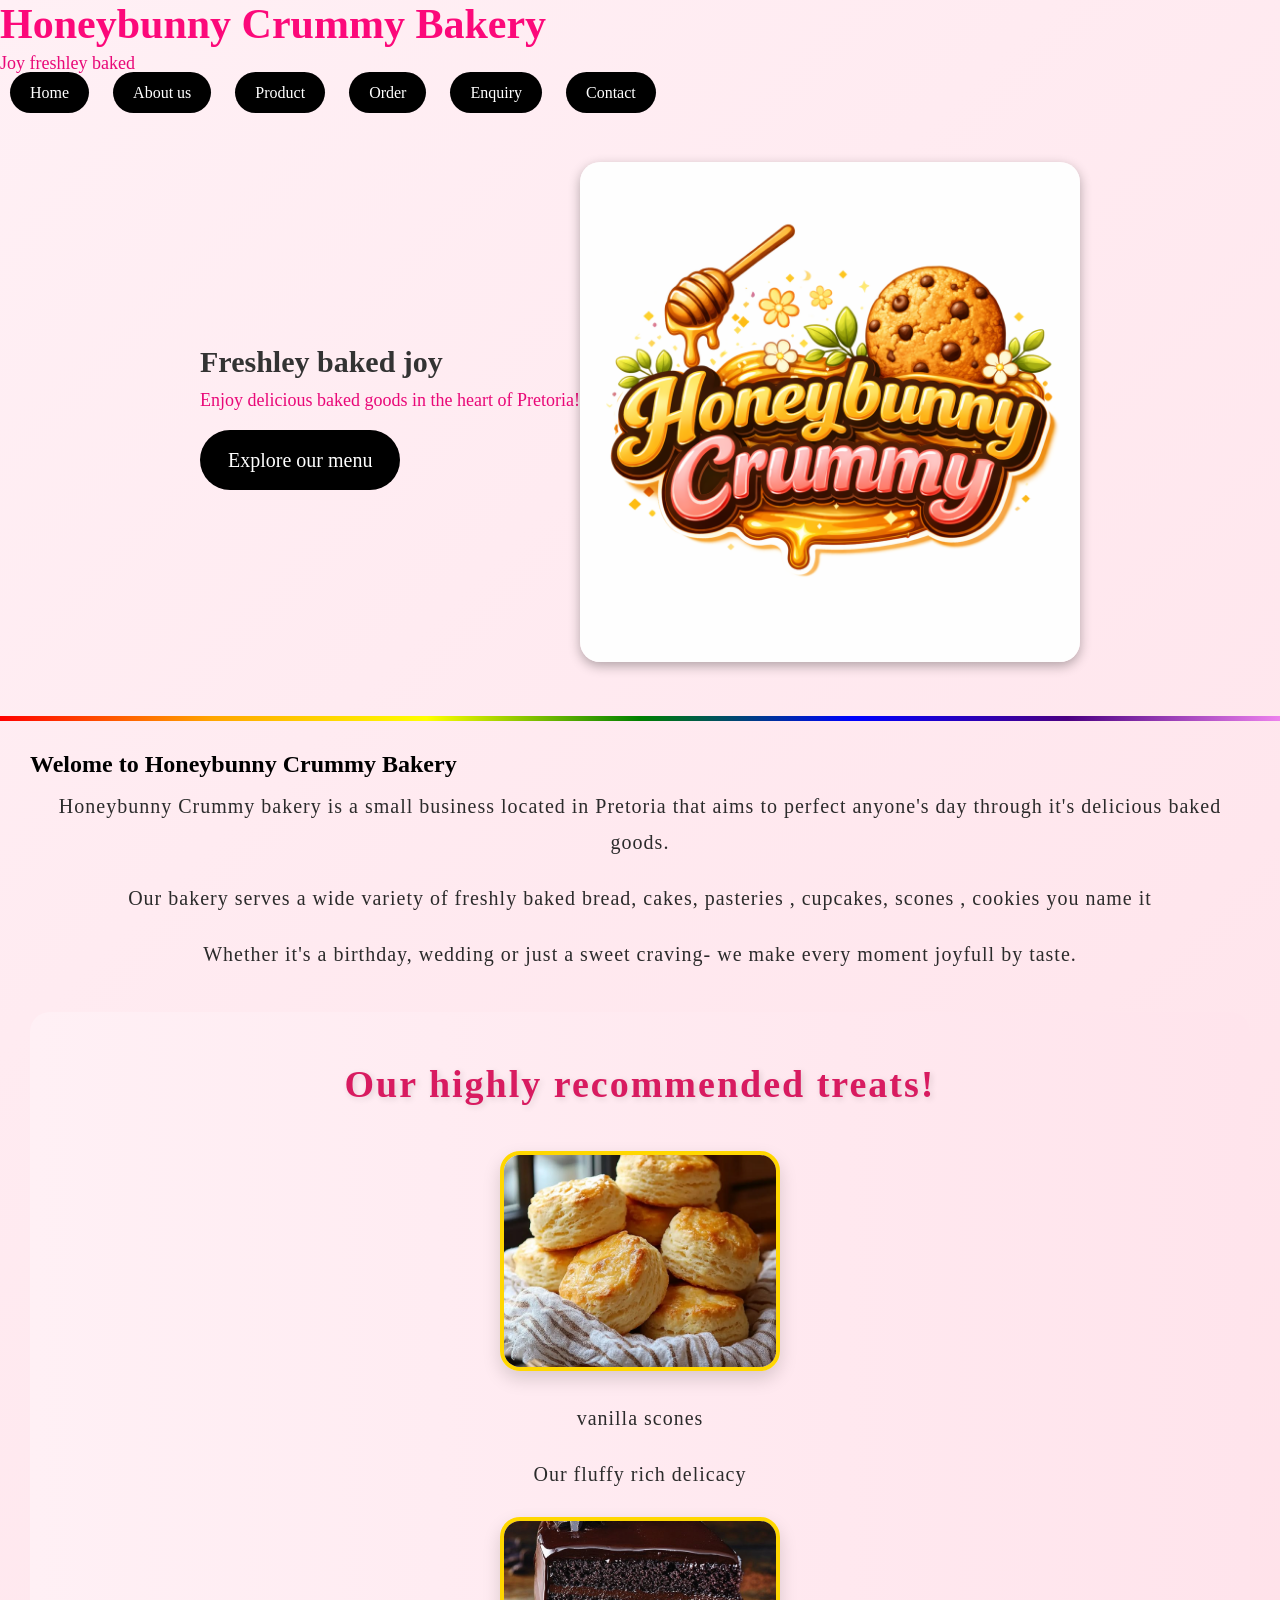
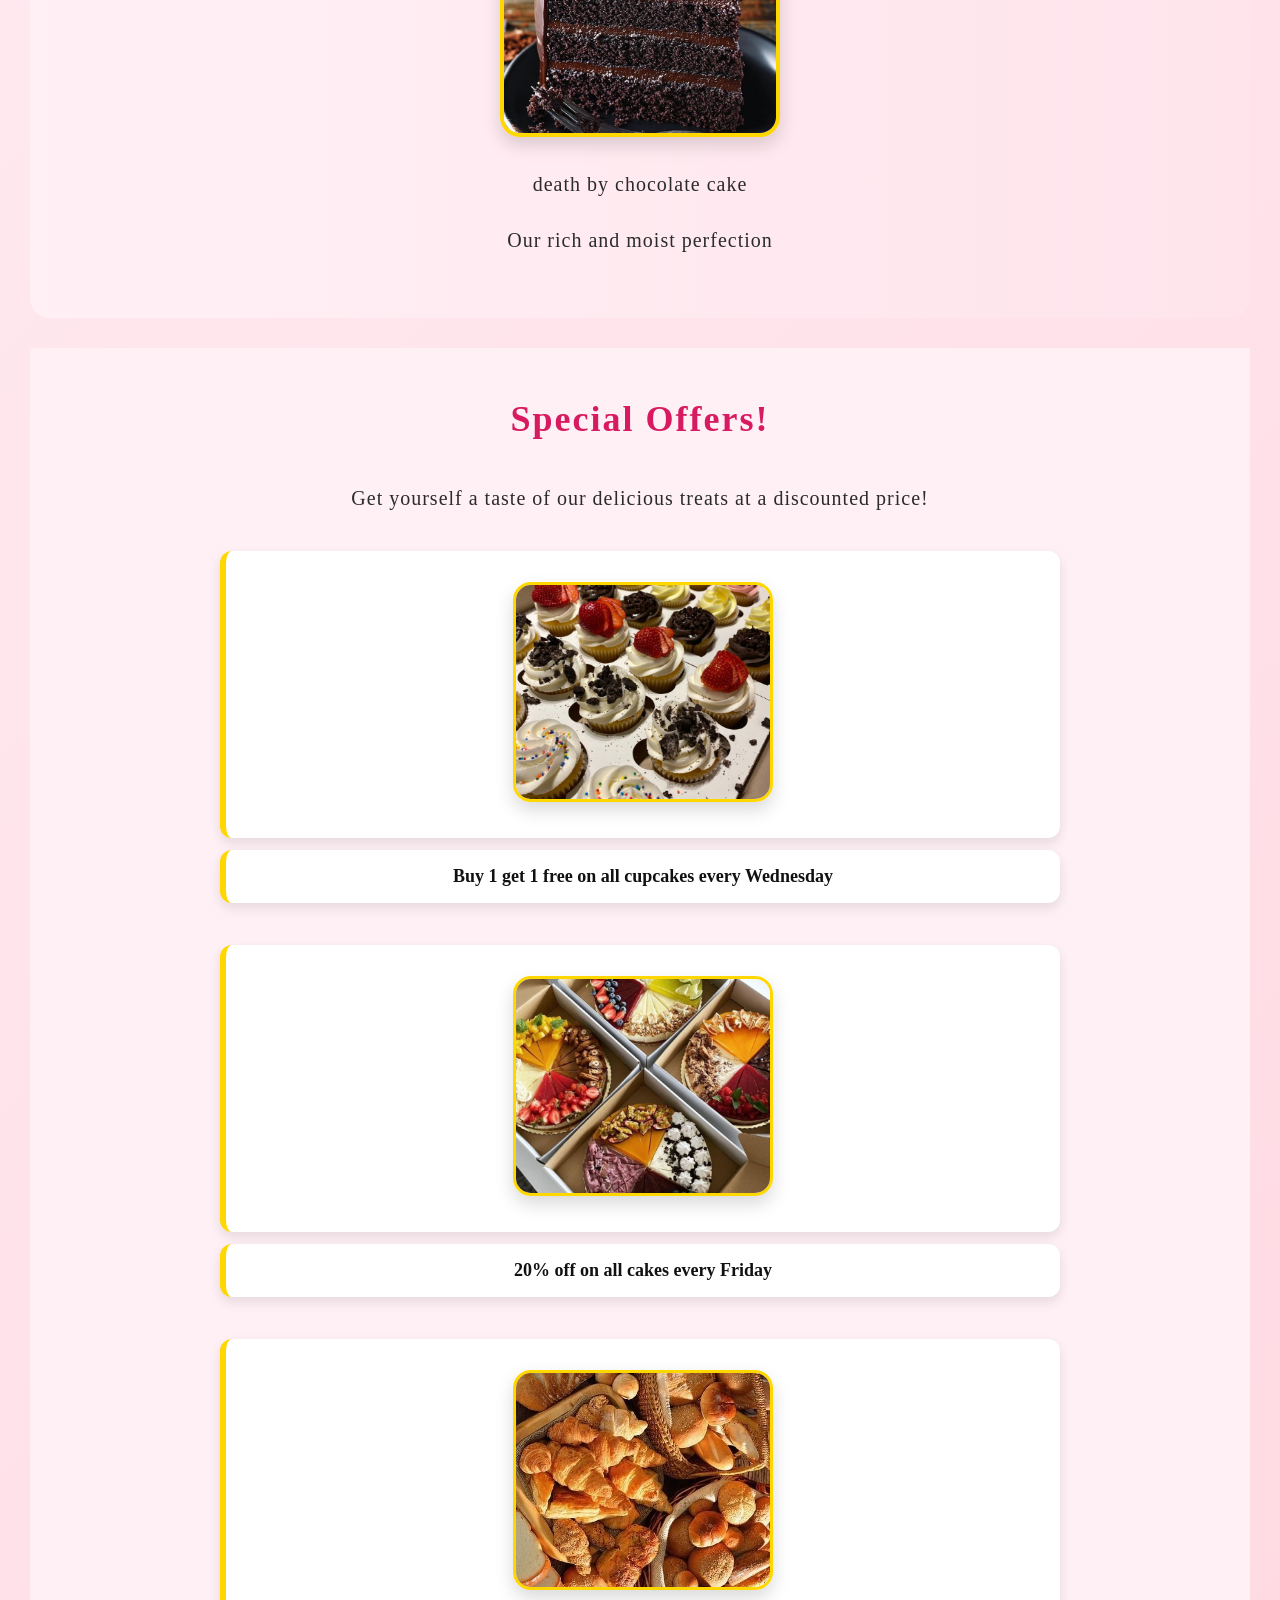
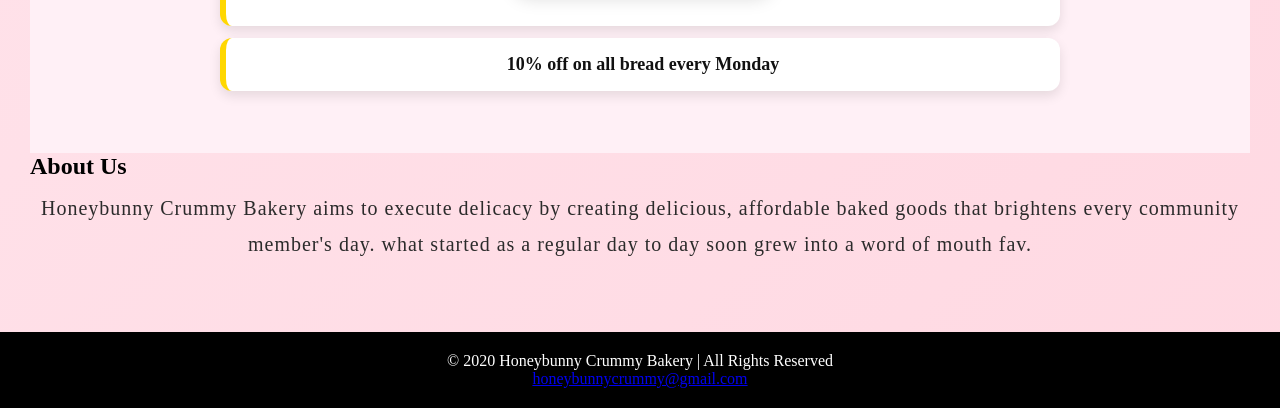
==== commit 8690ae45: "Update index.html" ====
--- a/index.html
+++ b/index.html
@@ -59,29 +59,20 @@
         </section>
 
         <!--Featured Products-->
-        <section class="section">
-            <h3>Our highly recommended treats! </h3>
+        <section class="featured-products">
+            <h2>Our highly recommended treats! </h2>
 
-            <article>
-                <div class="product">
-                    <h4>vanilla scones</h4>
-                    <p>A fluffy rich delicacy</p>
+                    <img src="img/424017501be3a14c4500cca34b49188e.jpg" alt="Scones">
+                    <p>vanilla scones</p>
+                    <p>Our fluffy rich delicacy</p>
 
-                    <img src="img/424017501be3a14c4500cca34b49188e.jpg" alt="Scones"width="500px" height="800px">
+            
+                <img src="img/Dark chocolate mud cake with deep cocoa flavor.jpg"alt="chocolate CAKE">
+                 <p>death by chocolate cake</p>
+                <p>Our rich and moist perfection</p>
+            </section>
 
-                    <img src="img/Scones (Dikuku).jpg" alt="Scones" width="500px" height="800px">
-            </div>
-
-            <article>
-            <div class="product">
-                <h4>death by chocolate cake</h4>
-                <p>Rich and moist perfection</p>
-            
-                <img src="img/Dark chocolate mud cake with deep cocoa flavor.jpg"alt="chocolate CAKE"width="500px"height="800px">
-            </article>
-            </div>
-
-            <section>
+            <section class="special-offers">
                 <h2>Special Offers!</h2>
                 <p>Get yourself a taste of our delicious treats at a discounted price!</p>
                 <ul>
--- a/style.css
+++ b/style.css
@@ -127,7 +127,116 @@
         text-align:center;
         letter-spacing: 1px;
         padding: 10px;
-    }
+
+    }
+}
+    .featured-products{
+        background: linear-gradient(to right, #fff0f5, #ffe4ec);
+        padding: 50px 20px;
+        text-align: center;
+        border-radius: 20px;
+        margin: 30px auto;
+    }
+    .featured-products h2{
+        font-size: 38px;
+        color: #d81b60;
+        margin-bottom: 30px;
+        letter-spacing: 2px;
+        text-shadow: 2px 2px 6px rgba(0,0,0,0.12);
+        animation :pulseHeading 2s infinite;
+    }
+    @keyframes pulseHeading{
+        0%{transform: scale(1);}
+        50%{transform: scale(1.03);}
+        100%{transform: scale(1);}
+        }
+        .featured-products img{
+            width: 280px;
+            height: 220px;
+            object-fit: cover;
+            border-radius: 20px;
+            margin: 15px;
+            border: 4px solid gold;
+            box-shadow: 0 8px 18px rgba(0,0,0,0.15);
+        }
+        .featured-products img:hover{
+            transform: scale(1.08) rotate(2deg);
+        }
+        .featured-products img{
+            animation: floatTreat 3s ease-in-out infinite;
+        }
+        @keyframes floatTreat{
+            0%{transform: translateY(0);}
+            50%{transform: translateY(-8px);}
+            100%{transform: translateY(0);}
+        }
+.featured-poducts p{
+    font-size: 18px;
+    color: #444;
+    line-height: 1.7;
+    max-width: 700px;
+    margin: 12px auto;
+    background-color: rgba(255,225,255,0.75);
+    padding: 12px;
+    border-radius: 12px;
+}
+    .special-offers{
+        background-color: #fff0f6;
+        padding: 50px;
+        text-align: center;
+    }
+    .special-offers h2{
+        font-size: 36px;
+        color: #d81b60;
+        margin-bottom: 30px;
+        letter-spacing: 2px;
+    }
+
+    .special-offers img{
+        width: 260px;
+        height: 220px;
+        object-fit: cover;
+        border-radius: 18px;
+        margin: 15px;
+        border: 3px solid gold;
+        box-shadow: 0 8px 18px rgba(0,0,0,0.15);
+        transition: 0.5s
+    }
+    .special-offers img:hover{
+        transform: scale(1.08);
+    }
+
+    .special-offers img{
+        animation: floatImage 3s ease-in-out infinite;
+    }
+    @keyframes floatImage{
+        0% {transform: translatey(0);}
+        50% {transform: translatey(-10px);}
+        100% {transform: translatey(0);}
+}
+
+.special-offers ul{
+    list-style:none;
+    margin-top: 25px;
+    padding: 0;
+}
+
+.special-offers ul li{
+    background-color:white;
+    color: #111;
+    font-size:18px;
+    font-weight: bold;
+    margin: 12px auto;
+    padding: 16px;
+    width: 75%;
+    border-left: 6px solid gold;
+    border-radius: 12px;
+    box-shadow: 0 5px 12px rgba(0,0,0,0.10);
+    transition: 0.4s;
+}
+.special-offers ul li:hover{
+    transform: scale(1.03);
+    background-color:#ffe4ec; 
 }
 
 footer{
@@ -223,50 +332,94 @@
     50%{transform: translatey(-10px);}
     100%{transform: translatey(0px);}
 }
-
+.product-content{
+    padding: 60px 30px;
+    max-width: 1300px;
+    margin: auto;
+}
+.product-content h1{
+    text-align: center;
+    font-size: 48px;
+    color: #2d2d2d;
+    margin-bottom: 10px;
+}
+.intro-text{
+    text-align: center;
+    font-size: 18px;
+    color: #666;
+    margin-bottom: 60px;
+
+}
+.category-title{
+    font-size: 32px;
+    color: #e887a5;
+    margin-top: 50px;
+    margin-bottom: 25px;
+    padding-left: 12px;
+    border-left: 4px sold gold;
+}
+.product-grid{
+    display: grid;
+    grid-template-columns: repeat(auto-fit,minmax(280px,1fr));
+    gap: 30px;
+    margin-bottom: 40px;
+}
 
 .product-card{
-    width: 45%;
-    float: left;
-    margin: 2%;
     background-color: white;
-    border-radius: 15px;
-    padding: 15px;
-    text-align: left;
-    box-shadow: 0 4px 8px rgba(0,0,0,0.2);  
-    transition: 0.4s;
+    border-radius: 18px;
+    overflow: hidden;
+    box-shadow:0 4px 18px rgba(0,0,0,0.12);
+    transition:0.3s
 } 
 .product-card:hover{
-    box-shadow: 0 8px 16px rgba(0,0,0,0.3);
-    transform: translateY(-5px);
-}
-.product-image {
-    width: 100%;
-    height: 250px;
-    border-radius: 12px;
-    border: 2px solid gold;
-}
-.product-title{
-    color: #d63384;
-    font-size: 24px;
+    transform: translateY(-8px);
+}
+.product-card img{
+    width: 500px;
+    height: 800px;
+    object-fit: cover;
+    display: block;
+}
+.product-info{
+    padding: 20px;
+}
+
+.products-info h3{
+    font-size: 22px;
+    color: #222;
+    margin-top: 10px;
+}
+product-info p{
+    font-size: 15px;
+    line-height: 1.6;
+    color: #666;
+    margin-bottom: 15px;
+}
+.price{
+    color: #d4af37;
+    font-size: 22px;
     font-weight: bold;
-    margin-bottom: 8px;
-}
-.products-description p{
-    color: #444;
+}
+ 
+@media screen and (max-width:768px){
+    
+.product-content{
+    padding: 40px 20px;
+}
+.product-content h1{
+    font-size:32px ;
+}
+.intro-text{
     font-size: 16px;
-    line-height: 1.5;
-}
-.product-price{
-    color: goldenrod;
-    font-size: 20px;
-    font-weight: bold;
-}
- .product-grid{
-    content:"";
-    clear: both;
-    display: table;
- }
+}
+.product-grid{
+    grid-template-columns: 1fr;
+}
+.product-card img{
+    height:auto;
+}
+}
 
  .order-section{ 
     padding: 40px;
@@ -304,25 +457,127 @@
     text-align: center;
     color: #e91e63;
  }
- input,select,textarea{
-    width: 100%
- }
-
- .contact-section{ 
+ .contact-content p{
+    font-size: 18px;
+    color:#444;
+    line-height:1.8;
+    width: 80%;
+    margin: auto;
+    margin-bottom: 20px;
+ }
+ .contact-content iframe{
+    width: 100%;
+    max-width: 900px;
+    height: 400px;
+    border: none;
+    border-radius: 20px;
+    display: block;
+    margin: 30px auto;
+    box-shadow: 0 8px 20px rgba(0,0,0,0.15);
+    transition: 0.4s;
+ }
+ .contact-content iframe:hover{
+    transform: scale(1.02);
+ }
+.contact-content{ 
 text-align: center;
-padding : 40px;
- }
- .contact-section h2{
+padding : 50px 30px;
+background-color: #fff7fb;
+ }
+ .contact-content h2{
     color: #d81b60;
- }
- form{
-    width: 60%;
-    margin: auto;
-    background: white;
-    padding: 30px;
-    border-radius: 15px;
-    box-shadow:0 5px 12px rgba(0,0,0,0.15);
- }
- 
-
-
+    font-size: 38px;
+    margin-bottom: 20px;
+    letter-spacing: 2px;
+ }
+  @media screen and (max-width:600px){
+    body{
+        font-size:16px;}
+        h1{
+            font-size: 30px;
+            text-align: center;
+        }
+        h2{
+            font-size: 26px;
+            text-align: center;
+        }
+        p{
+            font-size: 16px;
+            width: 95%;
+            margin: auto;
+        }
+        .logo{
+            width: 80px;
+            margin: auto;
+        }
+        nav ul{
+            flex-direction: column;
+            gap: 10px;
+            text-align: center;
+        }
+        .product-grid{
+            grid-template-columns: 1fr;
+        }
+        .product-card img{
+            height: 200px;
+         }
+         .contact-content iframe{
+            height: 250px;
+         }
+  }
+
+@media screen and (min-width:992px){
+
+    .container
+    section,
+    .content,
+    .about-content,
+    .products-content,
+    .contact-content{
+        width: 95%;
+        margin: auto;
+        padding-left: 15px;
+        padding-right: 15px;
+    }
+
+    img{
+        max-width: 100%;
+        height: auto;
+    }
+
+    iframe{
+        max-width: 100%;
+    }
+
+}
+
+@media screen and (max-width:768px){
+
+    .container
+    section,
+    .content,
+    .about-content,
+    .products-content,
+    .contact-content{
+        width: 100%;
+        padding-left: 12px;
+        padding-right: 12px;
+    }
+
+    img{
+        max-width: 100%;
+        height: auto;
+    }
+
+    iframe{
+        width: 100%;
+        max-width: 100%;
+    }
+
+    table{
+        width: 100%;
+        overflow-x: auto;
+    }
+
+}
+
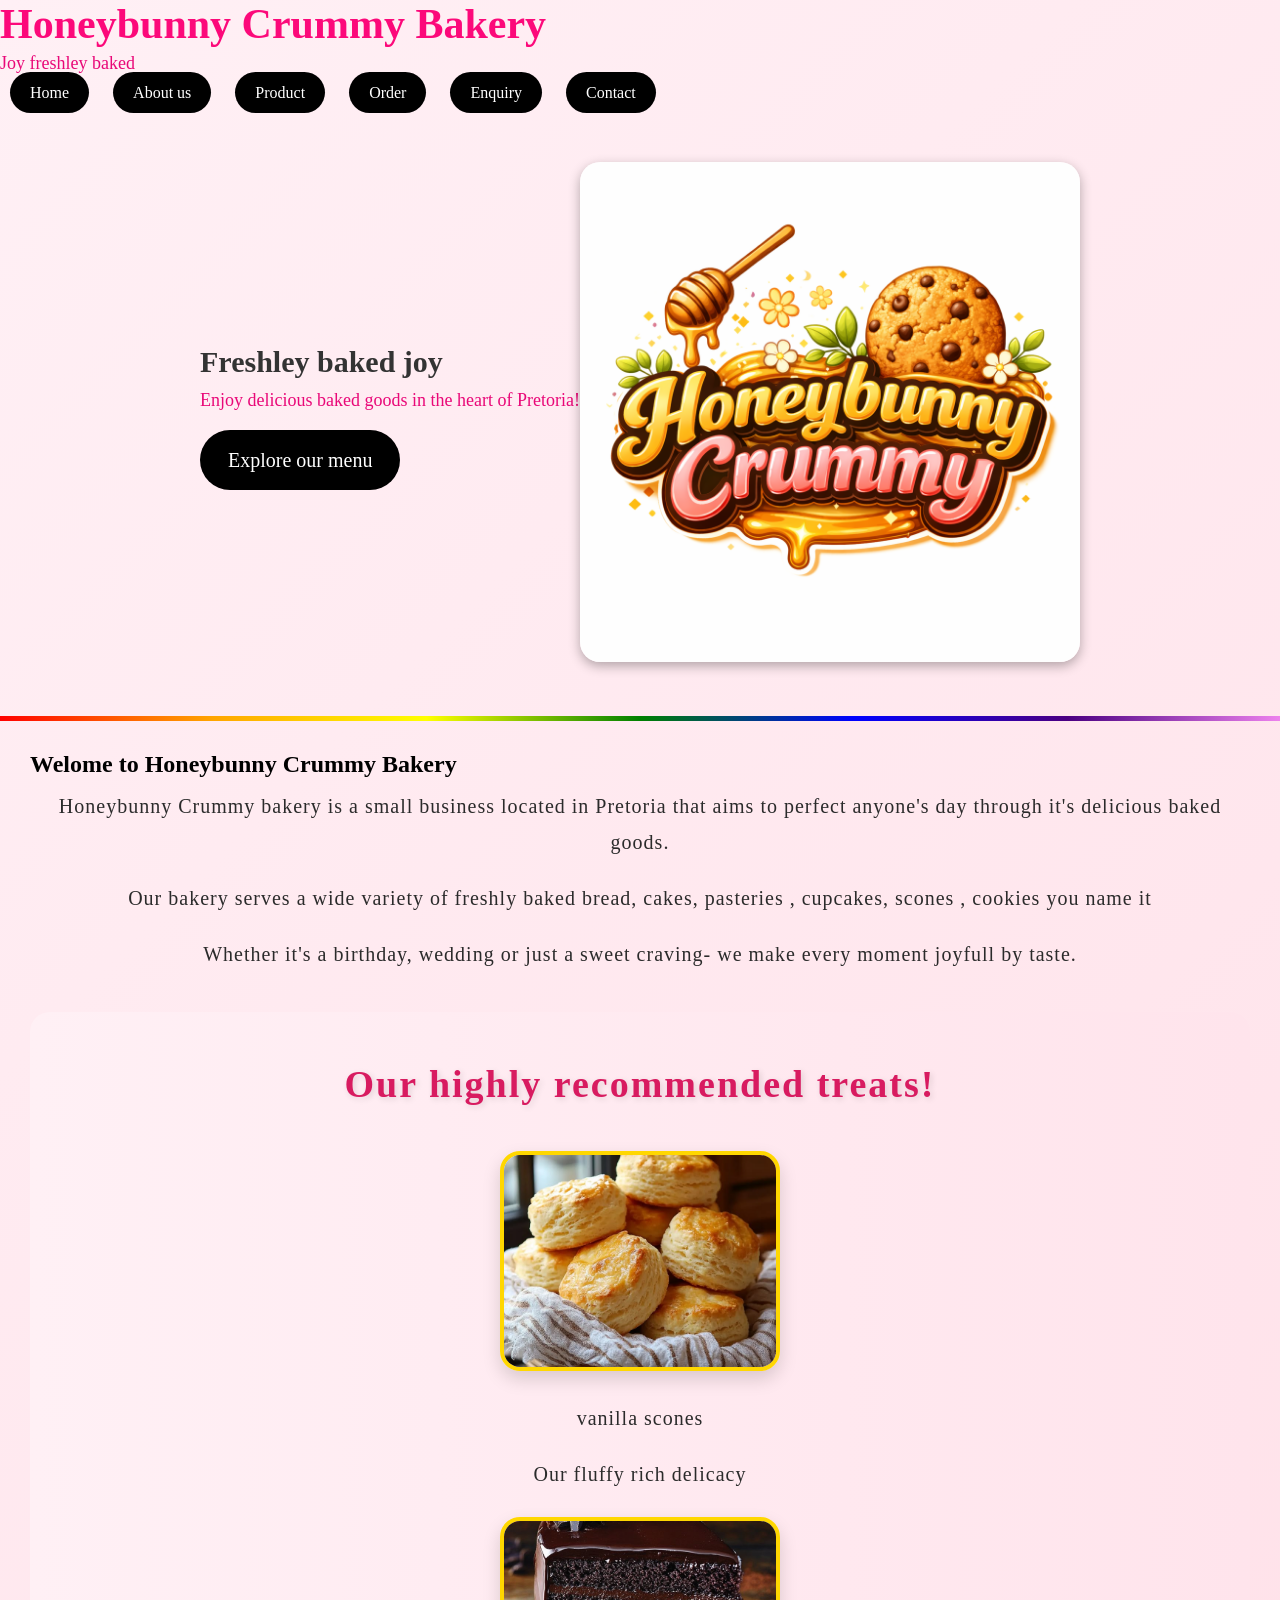
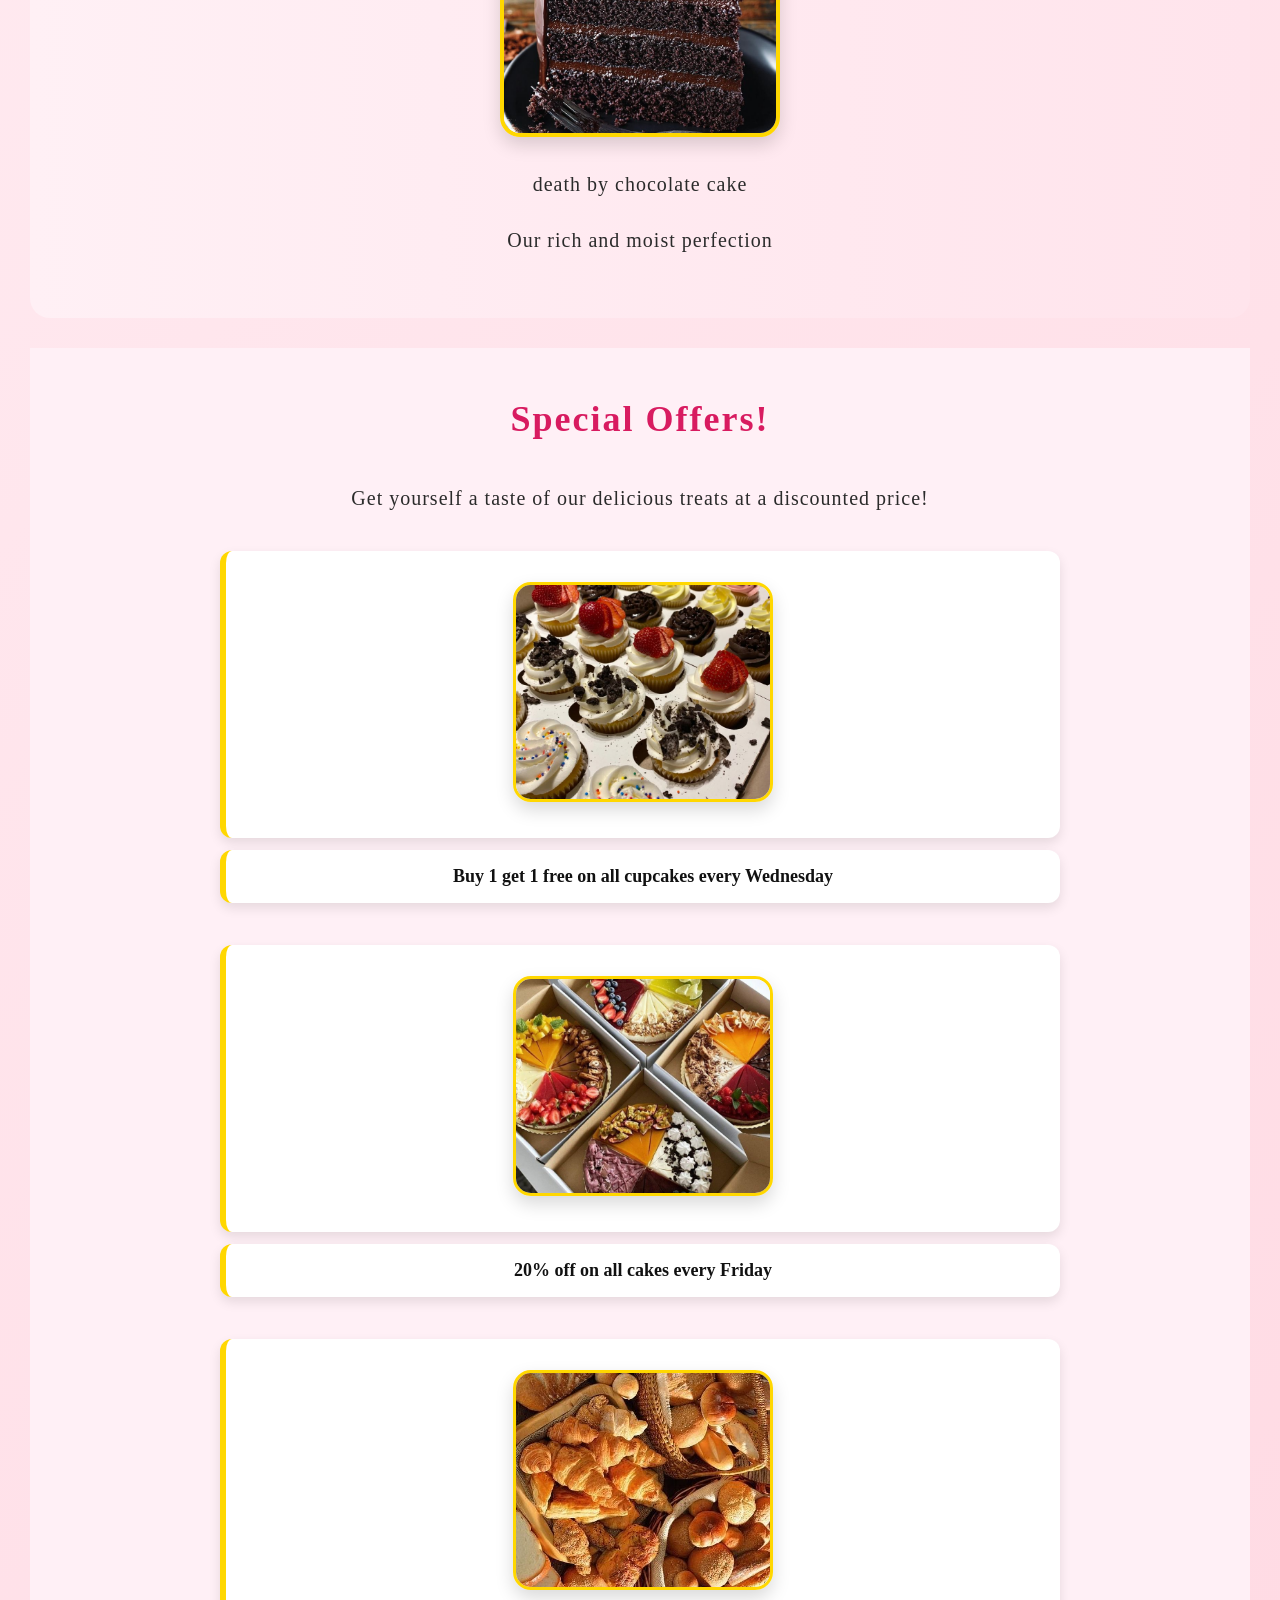
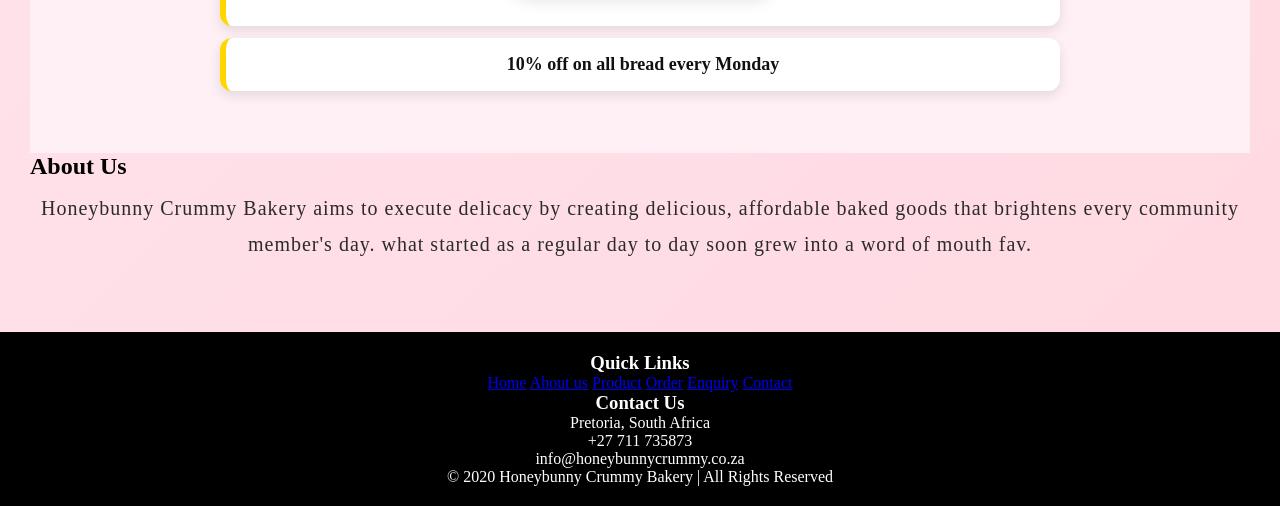
==== commit 7c470859: "Update index.html" ====
--- a/index.html
+++ b/index.html
@@ -98,10 +98,34 @@
         </section>
     </main>        
 
-    <footer>
+<footer class="footer">
+        <div class="footer-content">
+            <div class="footer-links">
+                <h3>Quick Links</h3>
+
+               <a href="index.html">Home</a>
+               <a href="about.html">About us</a>
+               <a href="product.html">Product</a>
+               <a href="order.html">Order</a>
+               <a href="enquiry.html">Enquiry</a>
+               <a href="contact.html">Contact</a>
+
+               </div>
+                <div class="footer-contact">
+
+                    <h3>Contact Us</h3>
+
+                <p>Pretoria, South Africa</p>
+                <p>+27 711 735873</p>
+                <p>info@honeybunnycrummy.co.za</p>
+
+                </div>
+
+                </div>
+
+
         <p>&copy; 2020 Honeybunny Crummy Bakery | All Rights Reserved</p>
-    
-  <p><a href="mailto:honeybunnycrummy@gmail.com">honeybunnycrummy@gmail.com</a></p>
+
     </footer>
     
 </body>
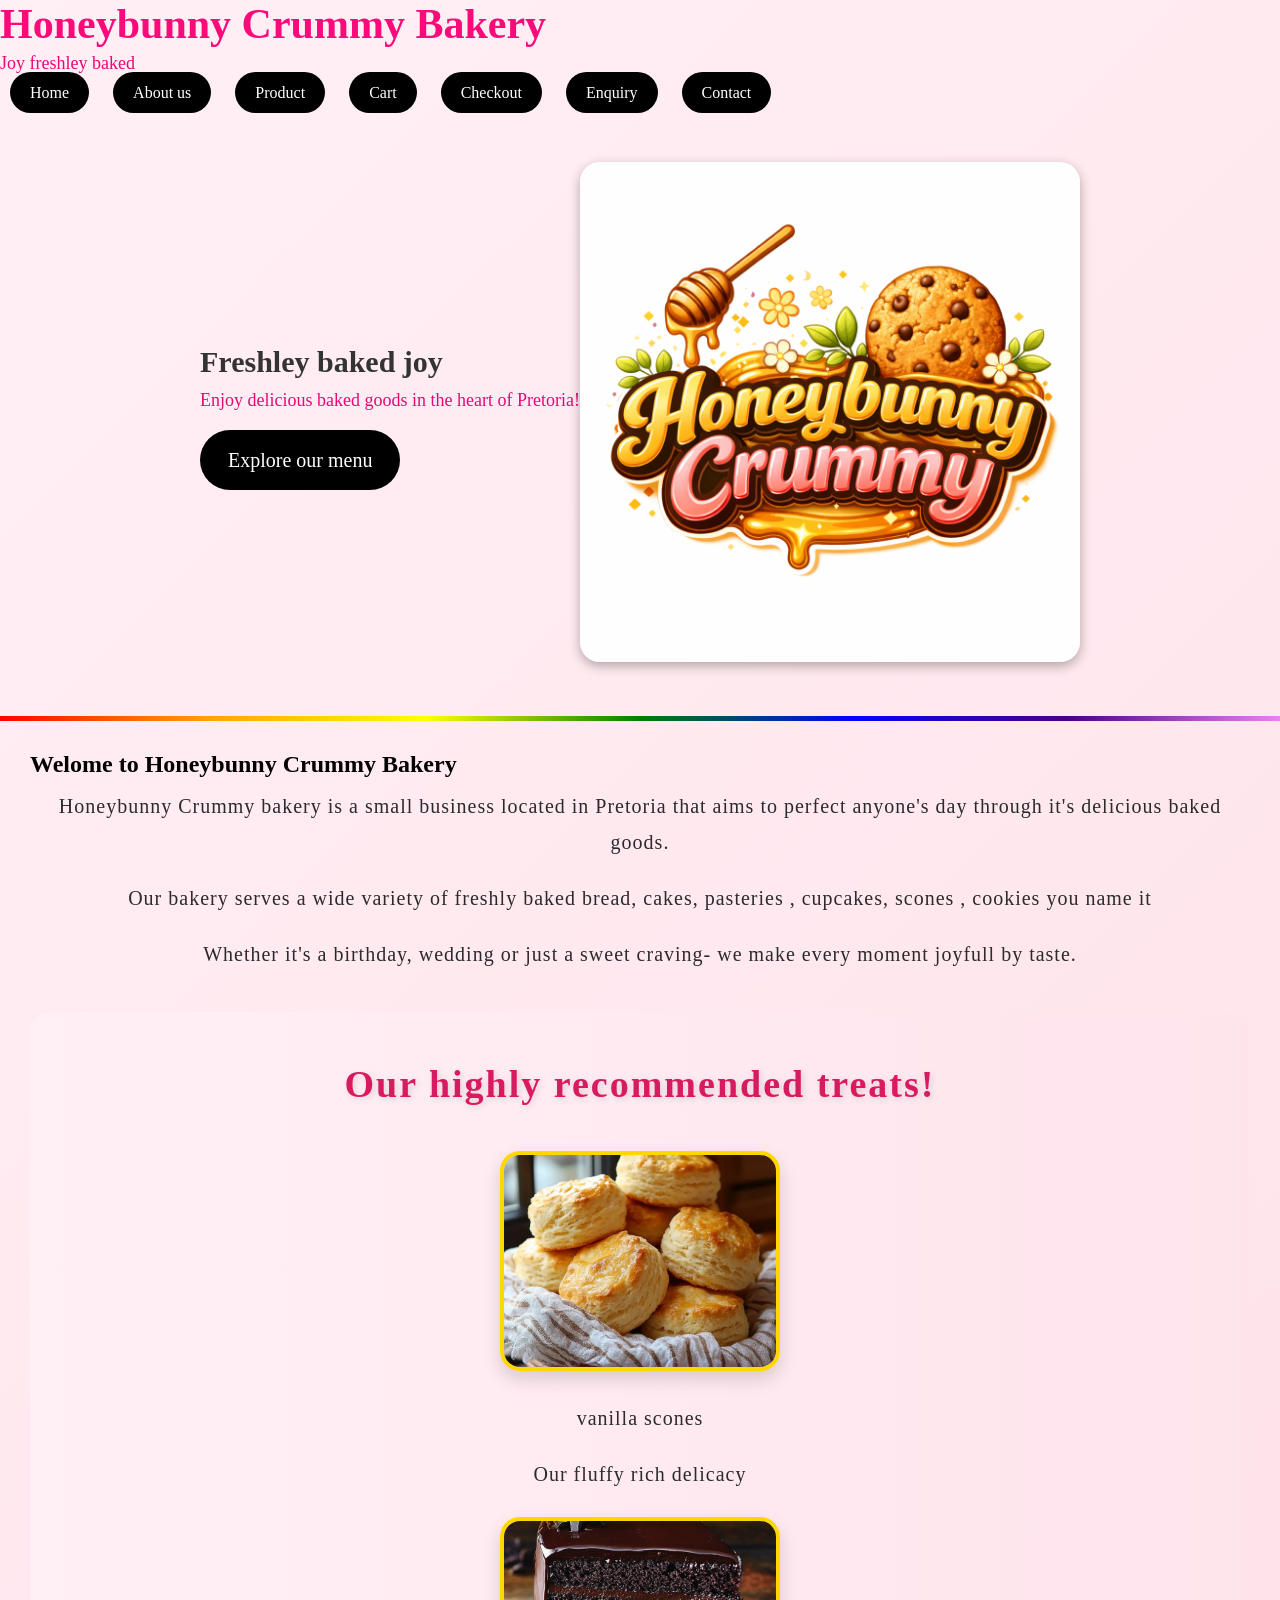
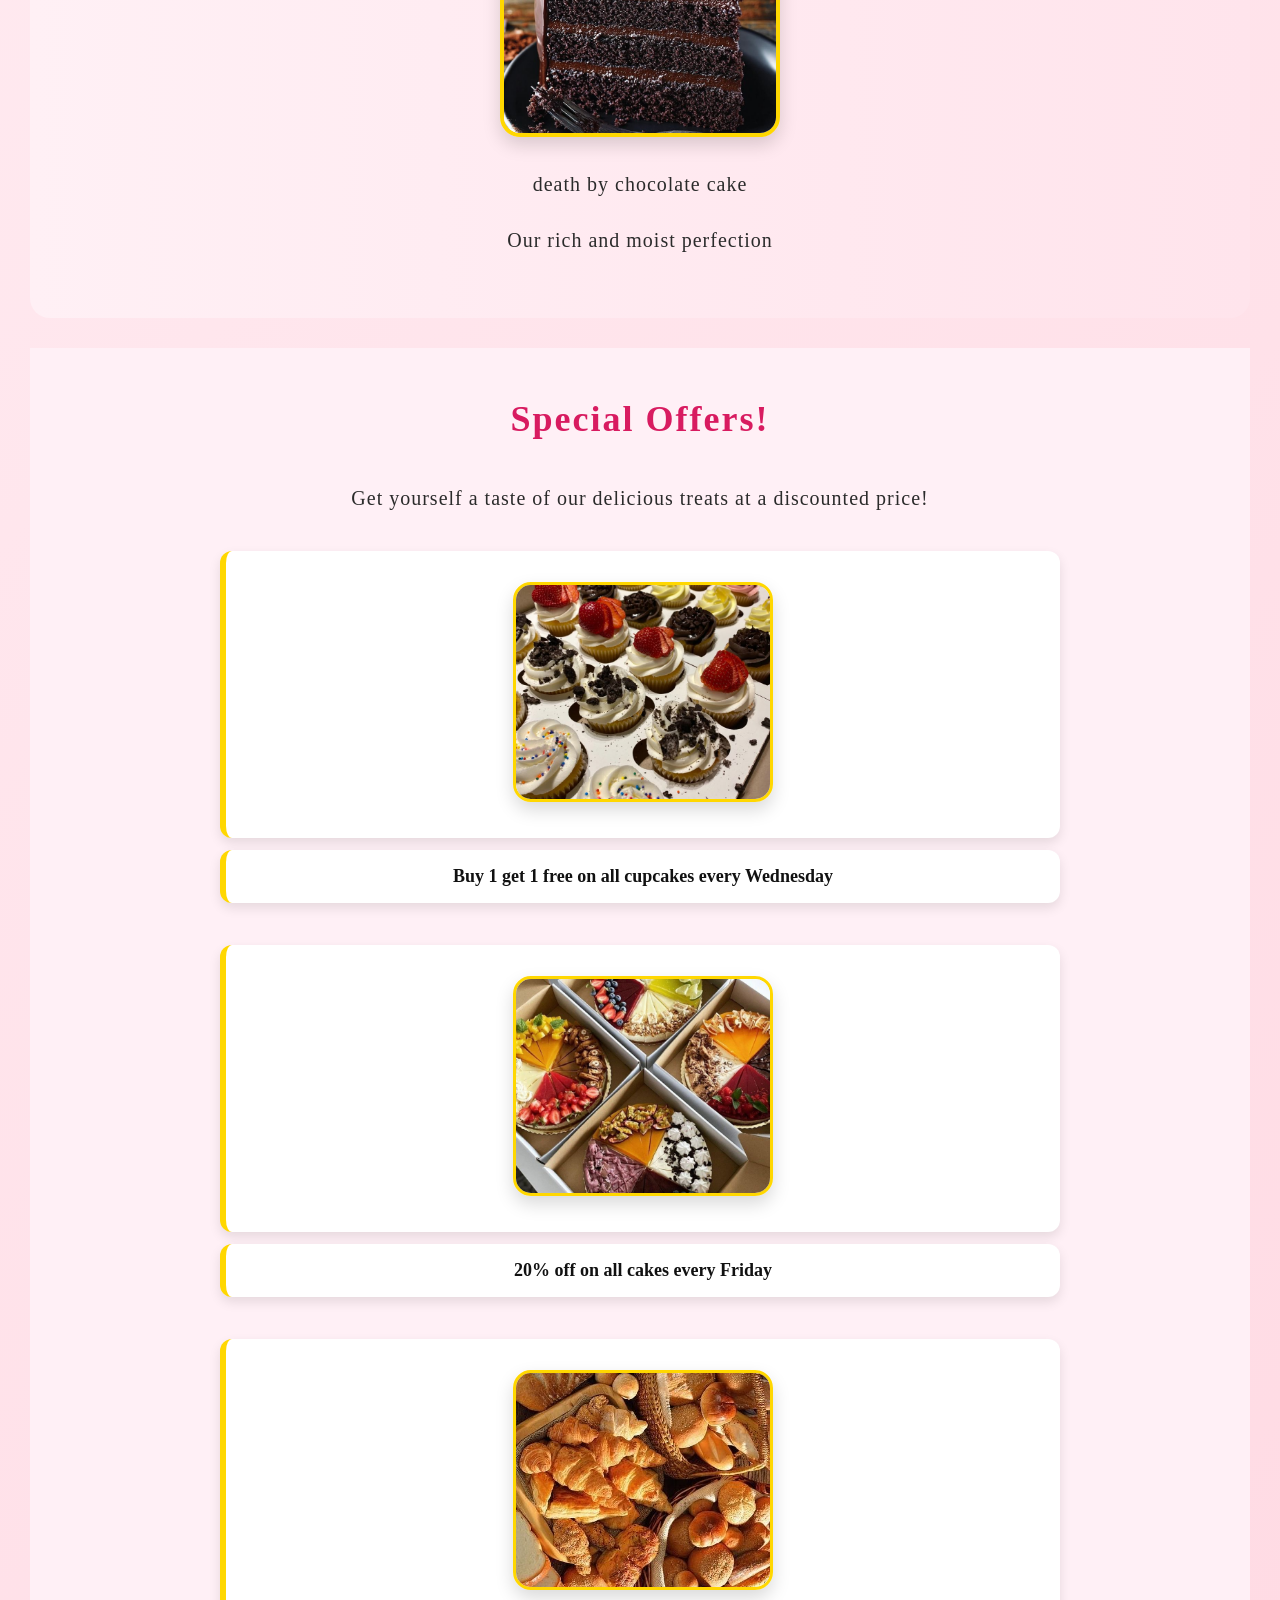
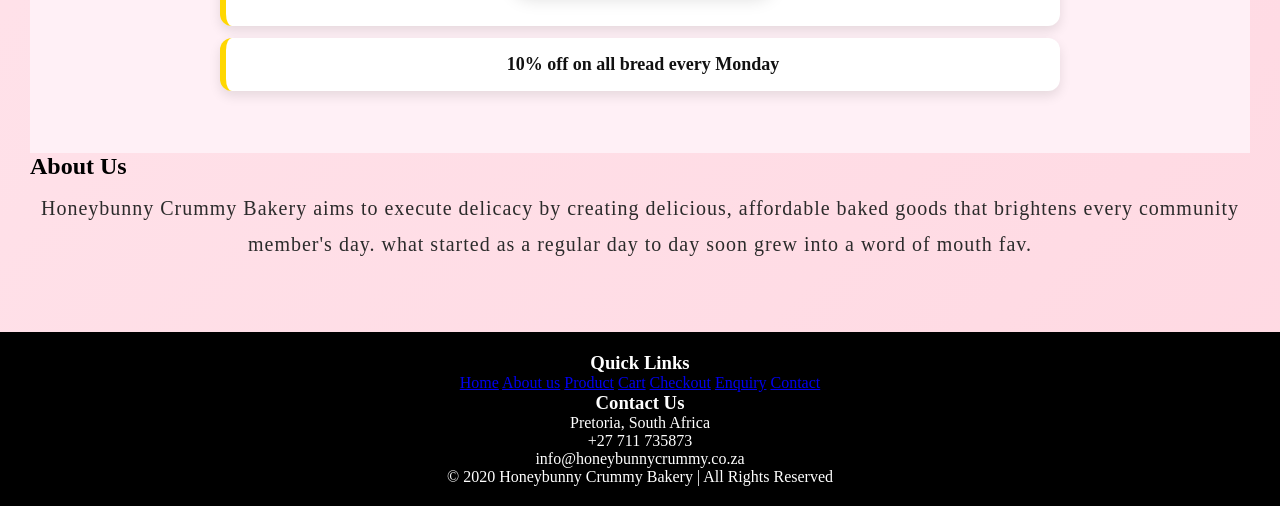
==== commit 4ccd3b48: "Update index.html" ====
--- a/index.html
+++ b/index.html
@@ -19,7 +19,8 @@
               <li><a href="index.html">Home</a></li>
                <li><a href="about.html">About us</a></li>
                <li><a href="product.html">Product</a></li>
-               <li><a href="order.html">Order</a></li>
+                <li><a href="cart.html">Cart</a></li>
+               <li><a href="checkout.html">Checkout</a></li>
                <li><a href="enquiry.html">Enquiry</a></li>
                <li><a href="contact.html">Contact</a></li>
                </ul>
@@ -106,7 +107,8 @@
                <a href="index.html">Home</a>
                <a href="about.html">About us</a>
                <a href="product.html">Product</a>
-               <a href="order.html">Order</a>
+               <a href="cart.html">Cart</a>
+               <a href="checkout.html">Checkout</a>
                <a href="enquiry.html">Enquiry</a>
                <a href="contact.html">Contact</a>
 
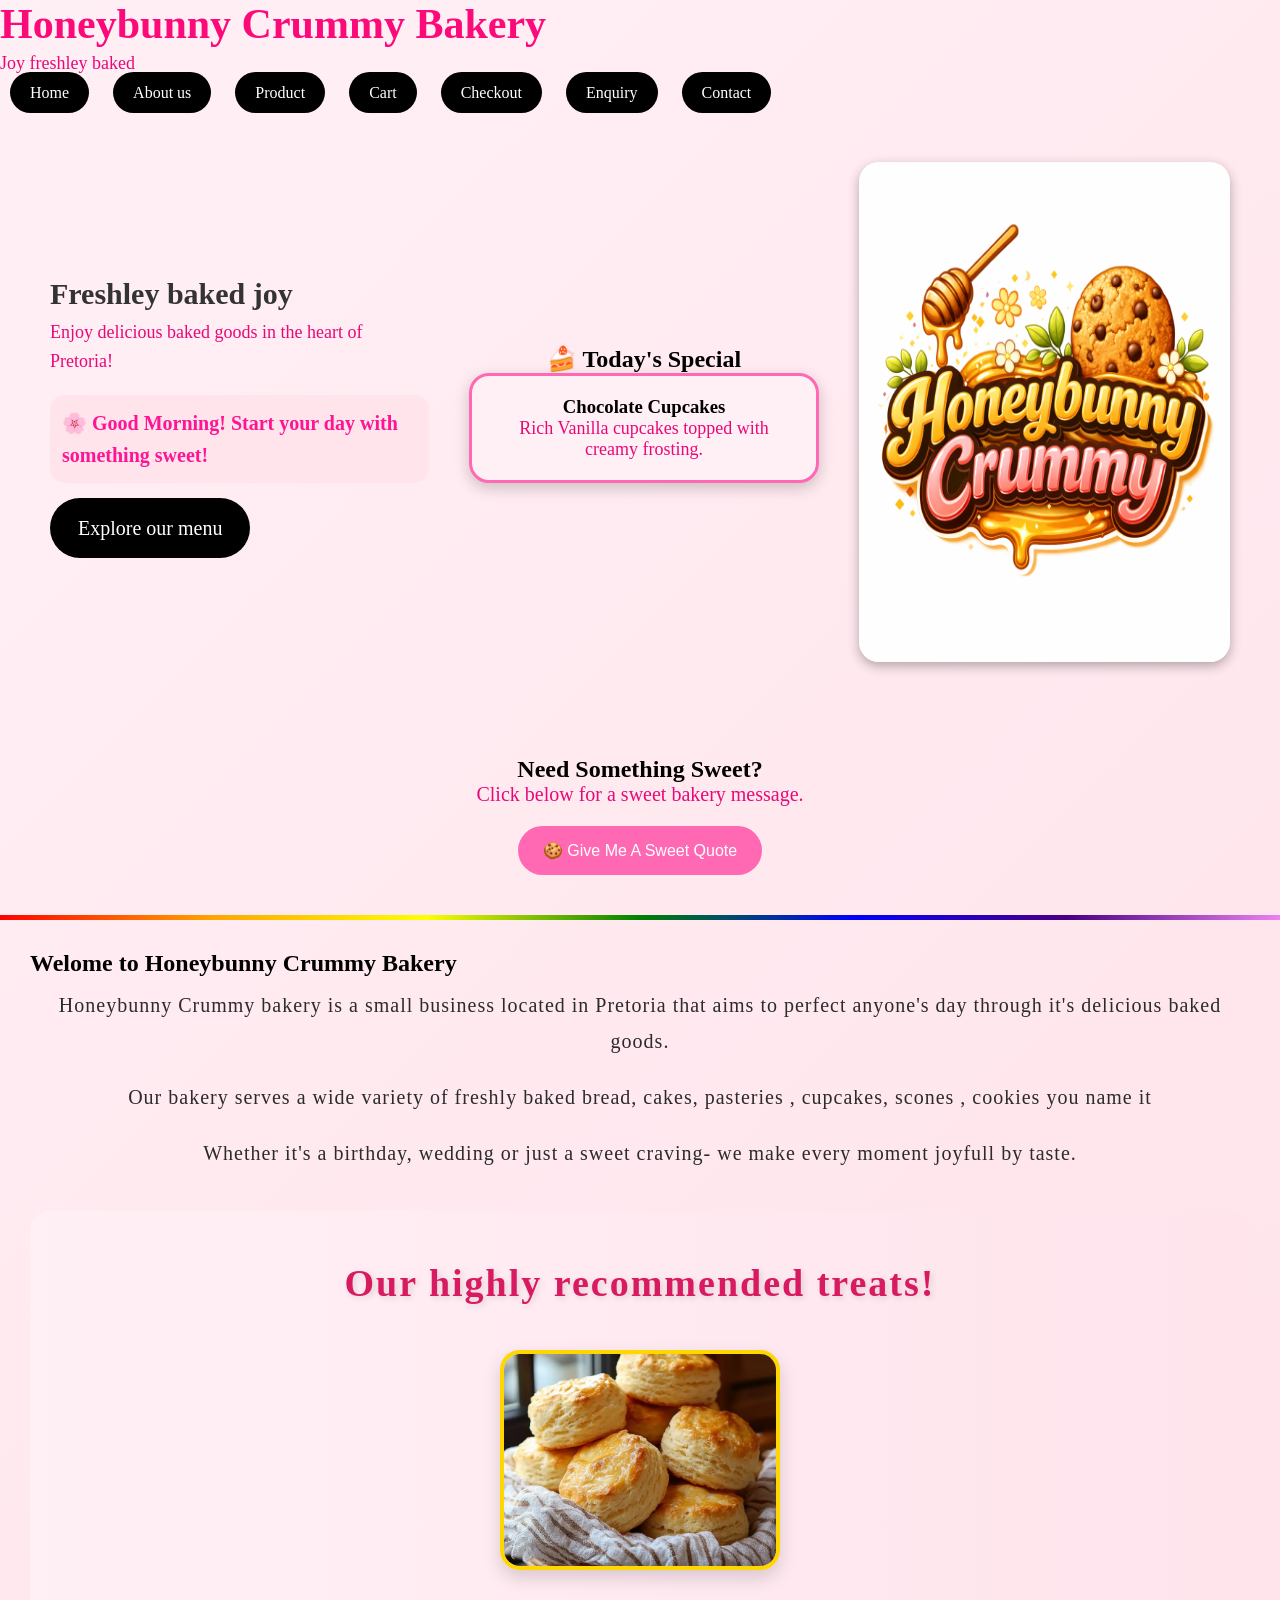
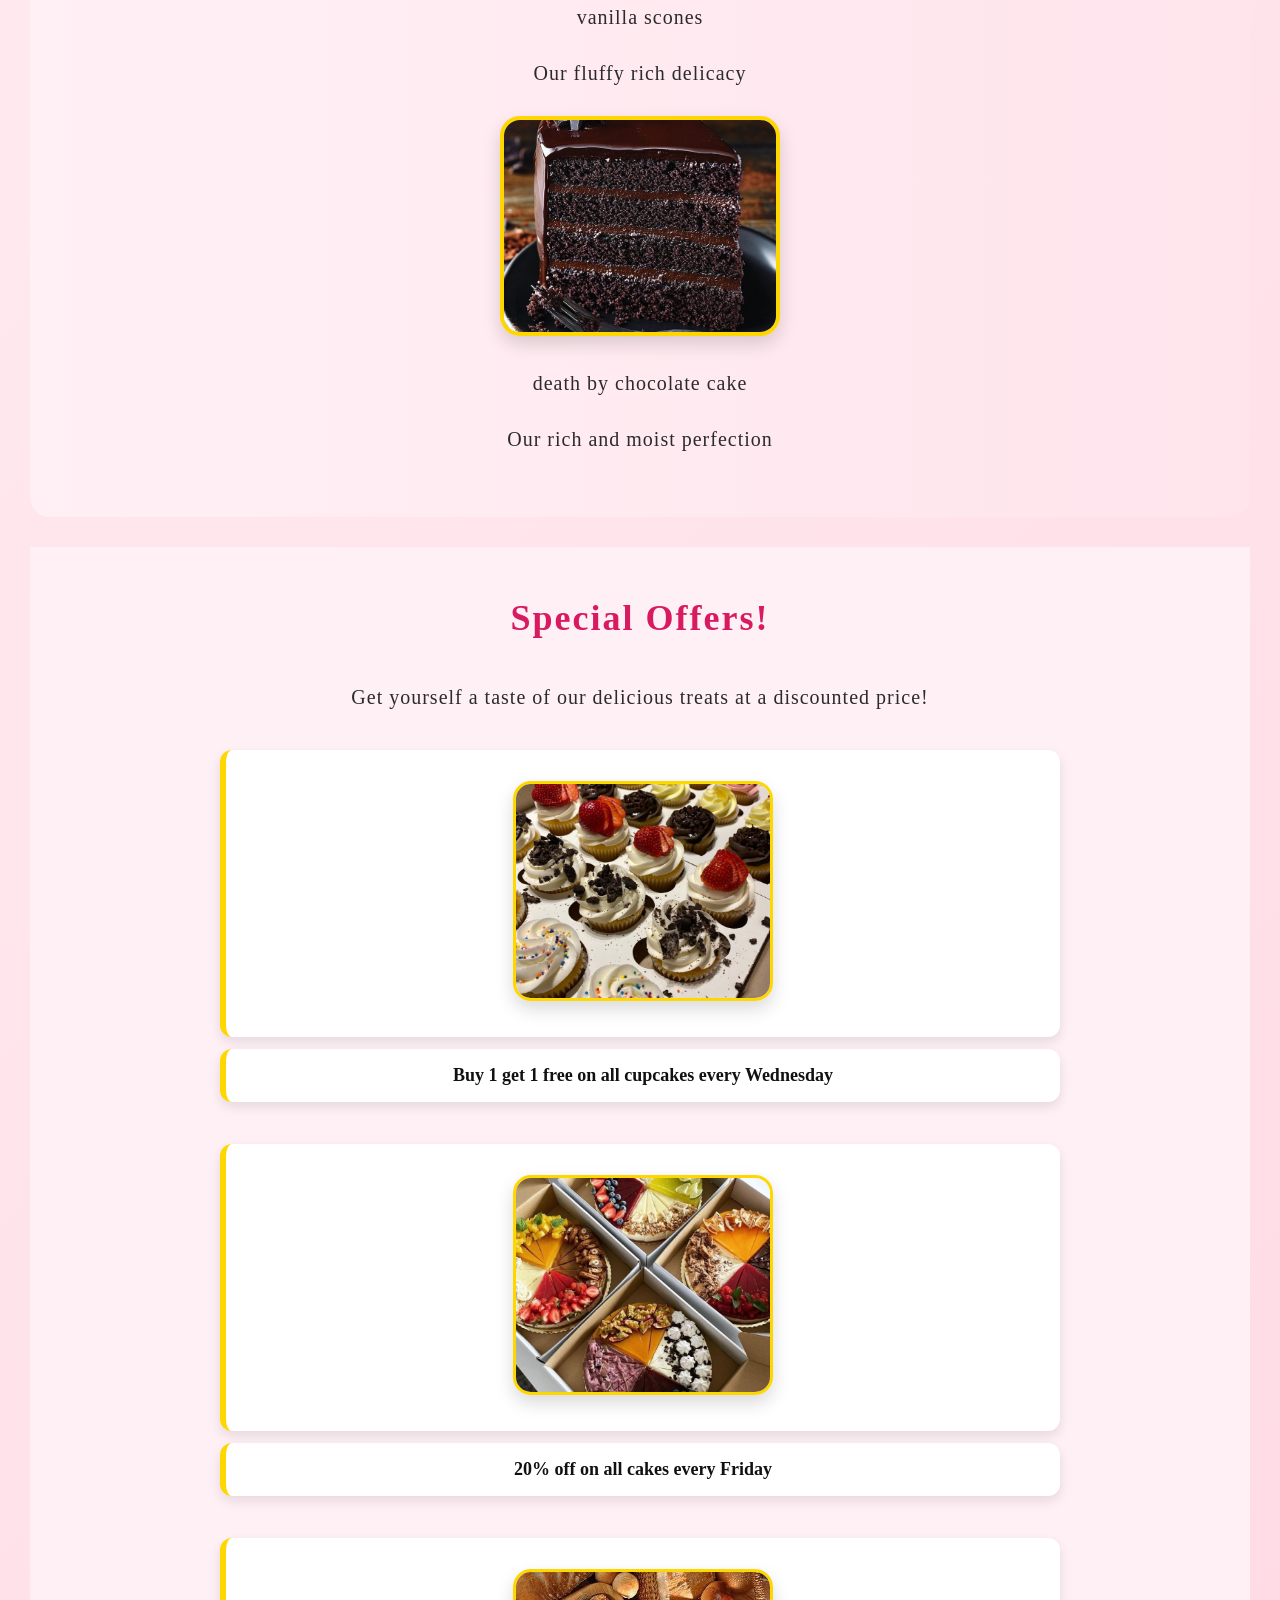
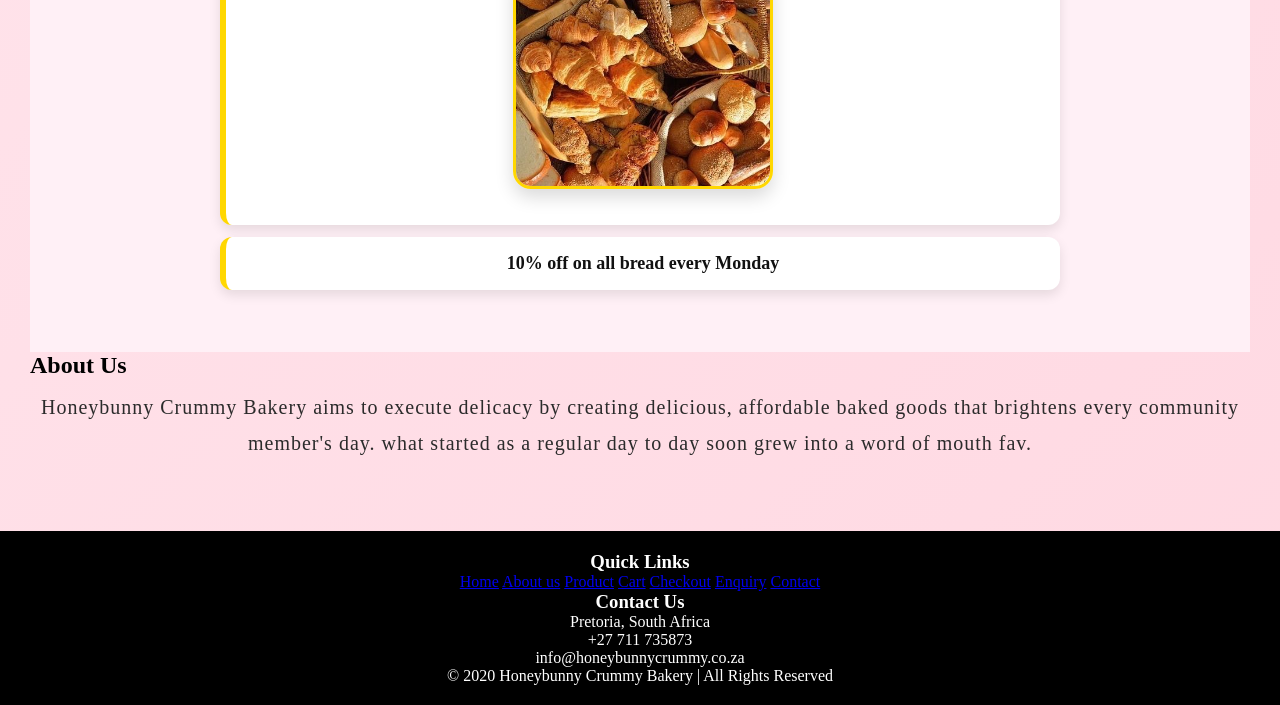
==== commit 83af3700: "Update index.html" ====
--- a/index.html
+++ b/index.html
@@ -33,10 +33,30 @@
                     <h2>Freshley baked joy</h2>
                     <p>Enjoy delicious baked goods in the heart of Pretoria!</p>
 
+                    <div id="welcome-message"></div>
+
                     <a href="product.html" class="btn">
                         Explore our menu
                     </a>
                     </div>
+
+                    <section class="daily-special">
+
+    <h2>🍰 Today's Special</h2>
+
+    <div id="special-card">
+
+        <h3 id="special-name">
+            Chocolate Cupcakes
+        </h3>
+
+        <p id="special-description">
+            Rich Vanilla cupcakes topped with creamy frosting.
+        </p>
+
+    </div>
+
+</section>
                 
             <!---Hero Image--->
               <div class="hero-image">
@@ -44,6 +64,20 @@
             </div>
 
             </section> 
+
+            <section class="sweet-quotes">
+
+    <h2>Need Something Sweet?</h2>
+
+    <p id="quote-text">
+        Click below for a sweet bakery message.
+    </p>
+
+    <button id="quote-btn">
+        🍪 Give Me A Sweet Quote
+    </button>
+
+</section>
         
         </header>
 
@@ -129,7 +163,7 @@
         <p>&copy; 2020 Honeybunny Crummy Bakery | All Rights Reserved</p>
 
     </footer>
-    
+    <script src="js/script.js"></script>
 </body>
 
 </html>
--- a/style.css
+++ b/style.css
@@ -580,4 +580,96 @@
     }
 
 }
-
+.popup {
+    display: none;
+    position: fixed;
+    top: 0;
+    left: 0;
+    width: 100%;
+    height: 100%;
+    background: rgba(0,0,0,0.5);
+    justify-content: center;
+    align-items: center;
+    z-index: 1000;
+}
+
+.popup-content {
+background: white;
+padding: 30px;
+border-radius: 15px;
+width: 350px;
+text-align: center;
+}
+
+#map {
+    height: 400px;
+    width: 100%;
+    border: 4px solid #ff69b4;
+    border-radius: 15px;
+    margin-top: 20px;
+    box-shadow: 0 4px 12px rgba(0,0,0,0.3);
+}
+
+#welcome-message {
+    margin-top: 20px;
+    padding: 12px;
+
+    background-color: #ffe4ec;
+    color: #ff1493;
+
+    border-radius: 15px;
+
+    font-weight: bold;
+}
+
+.daily-special {
+    text-align: center;
+    padding: 40px;
+}
+
+#special-card {
+    background-color: #fff0f5;
+
+    width: 350px;
+
+    margin: auto;
+
+    padding: 20px;
+
+    border-radius: 20px;
+
+    border: 3px solid hotpink;
+
+    box-shadow: 0px 5px 15px
+    rgba(0,0,0,0.2);
+}
+
+.sweet-quotes {
+    text-align: center;
+    padding: 40px;
+}
+
+#quote-text {
+    font-size: 20px;
+    margin-bottom: 20px;
+}
+
+#quote-btn {
+    background-color: hotpink;
+    color: white;
+
+    border: none;
+
+    padding: 15px 25px;
+
+    border-radius: 30px;
+
+    cursor: pointer;
+
+    font-size: 16px;
+}
+
+#quote-btn:hover {
+    background-color: deeppink;
+}
+
